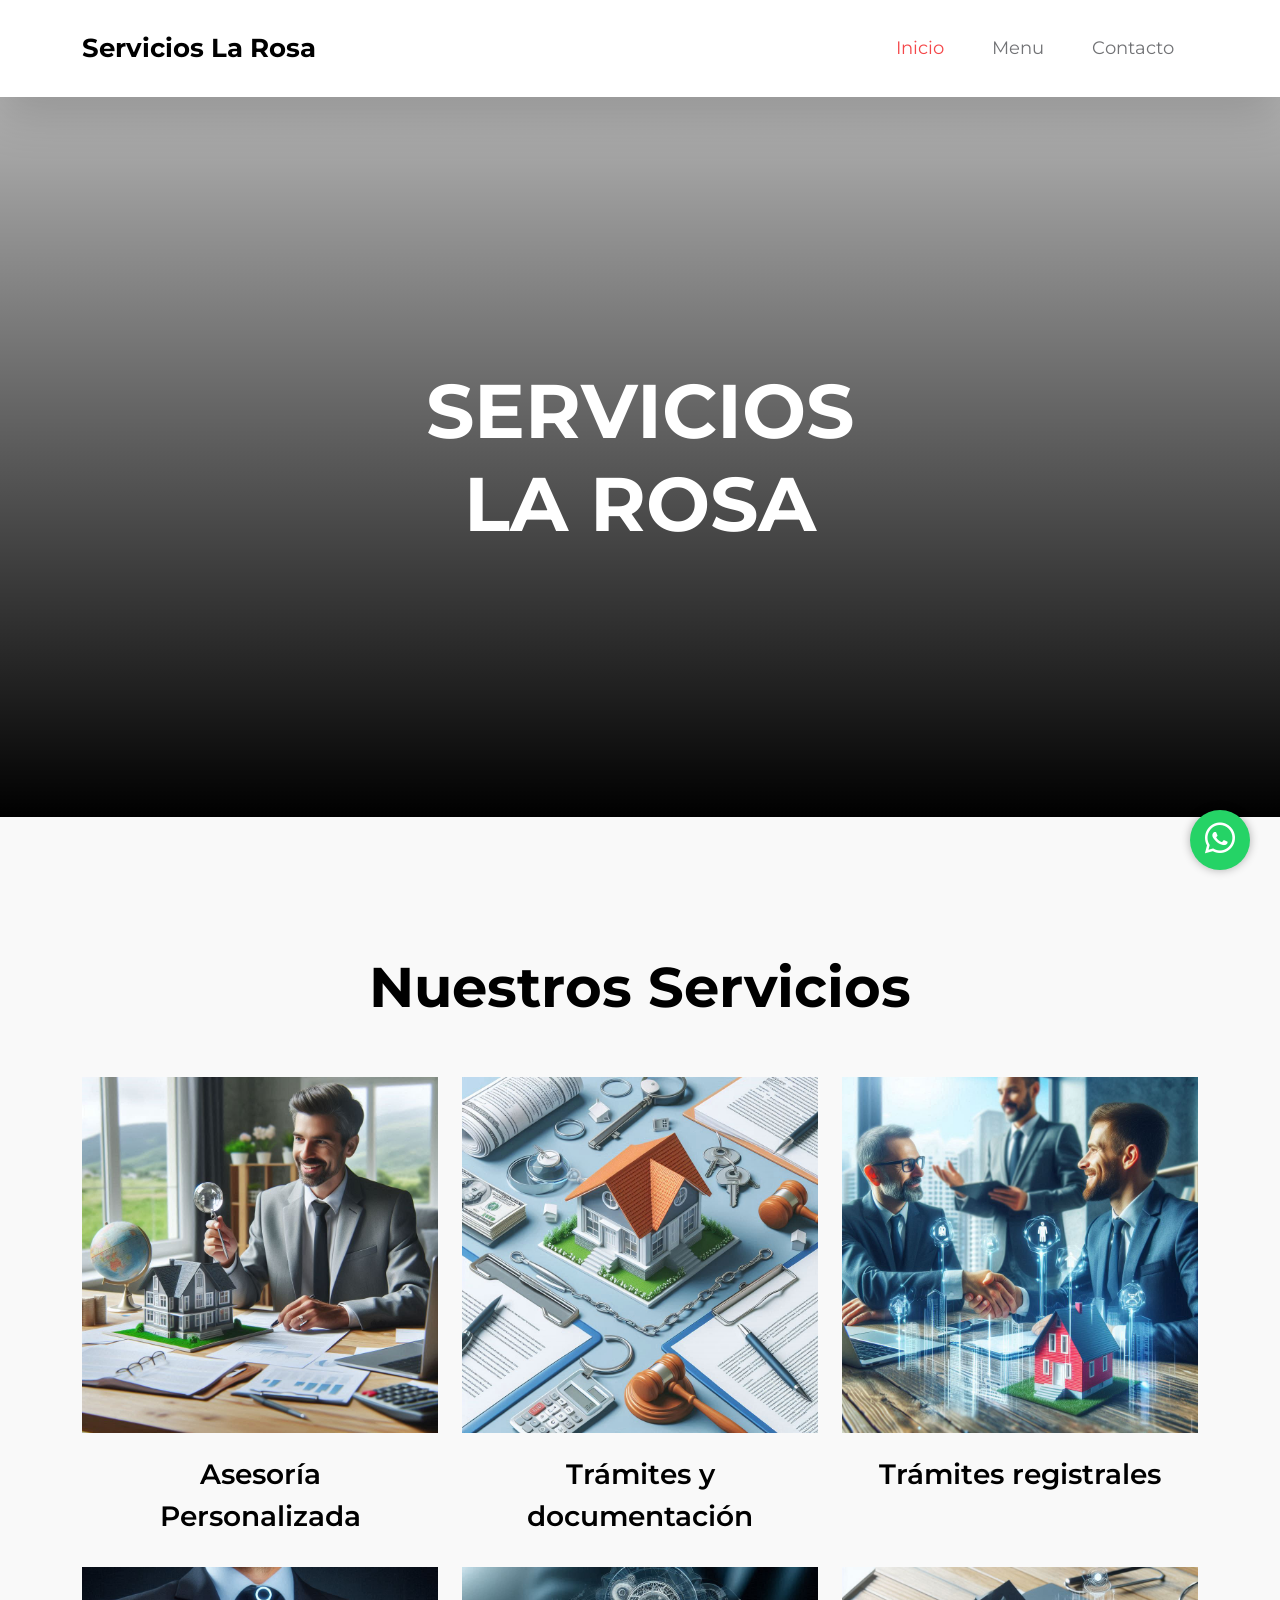
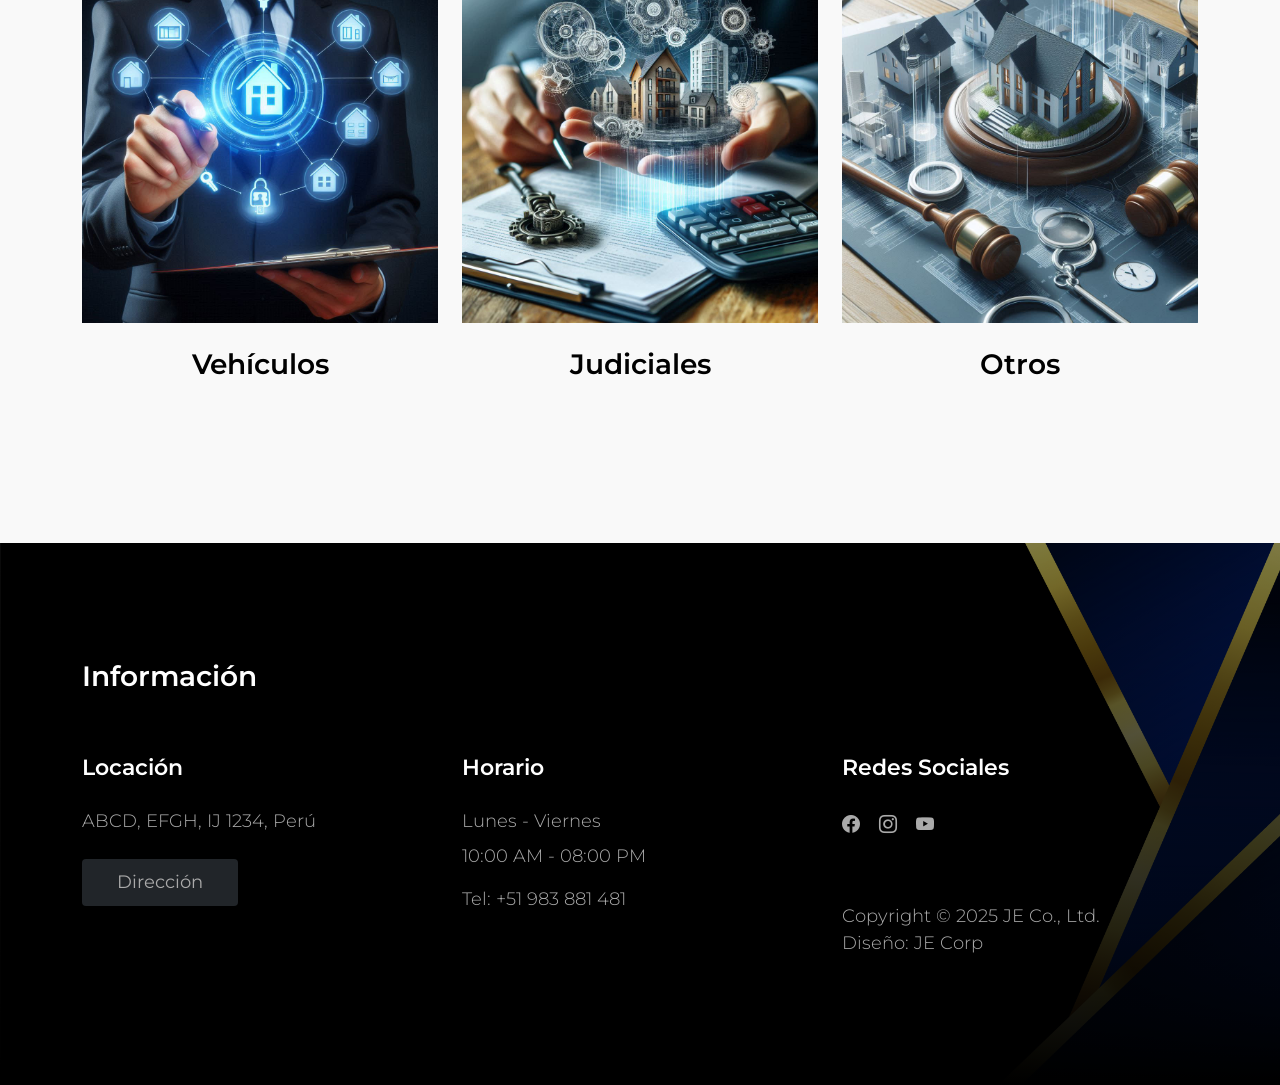
==== index.html @ 78983898 "CUARTA MEJORA" ====
<!DOCTYPE html>
<html lang="en">
<head>
  <meta charset="utf-8" />
  <meta name="viewport" content="width=device-width, initial-scale=1" />
  <title>Servicios La Rosa - Inicio</title>

  <link rel="preconnect" href="https://fonts.googleapis.com" />
  <link rel="preconnect" href="https://fonts.gstatic.com" crossorigin />
  <link href="https://fonts.googleapis.com/css2?family=Montserrat:wght@300;400;600;700&display=swap" rel="stylesheet" />
  <link href="css/bootstrap.min.css" rel="stylesheet" />
  <link href="css/bootstrap-icons.css" rel="stylesheet" />
  <link href="css/tooplate-crispy-kitchen.css" rel="stylesheet" />

  <style>
    .tooltip-container {
      position: relative;
    }

    .tooltip-text {
      visibility: hidden;
      opacity: 0;
      width: 240px;
      background-color: rgba(0, 0, 0, 0.85);
      color: #fff;
      text-align: center;
      padding: 10px;
      border-radius: 6px;
      position: absolute;
      bottom: 110%;
      left: 50%;
      transform: translateX(-50%);
      transition: opacity 0.3s ease-in-out;
      z-index: 10;
      font-size: 14px;
    }

    .tooltip-container:hover .tooltip-text {
      visibility: visible;
      opacity: 1;
    }
  </style>
</head>
    
    <body>
        
        <nav class="navbar navbar-expand-lg bg-white shadow-lg">
            <div class="container">
                <a class="navbar-brand" href="index.html">
                    Servicios La Rosa
                </a>
        
                <button class="navbar-toggler" type="button" data-bs-toggle="collapse" data-bs-target="#navbarNav" aria-controls="navbarNav" aria-expanded="false" aria-label="Toggle navigation">
                    <span class="navbar-toggler-icon"></span>
                </button>
                
                <div class="collapse navbar-collapse" id="navbarNav">
                    <!-- ms-auto para alinear a la derecha -->
                    <ul class="navbar-nav ms-auto">
                        <li class="nav-item">
                            <a class="nav-link" href="index.html">Inicio</a>
                        </li>
        
                        <li class="nav-item">
                            <a class="nav-link" href="menu.html">Menu</a>
                        </li>
        
                        <li class="nav-item">
                            <a class="nav-link" href="contact.html">Contacto</a>
                        </li>
                    </ul>
                </div>
            </div>
        </nav>

        <main>

            <section class="hero">
                <div class="container">
                    <div class="row">

                        <div class="col-lg-5 col-12 m-auto">
                            <div class="heroText text-center">
                              <h1 class="text-white mb-0"> <!-- mb-0 para eliminar margen inferior -->
                                <div>SERVICIOS</div> <!-- Línea superior -->
                                <div>LA ROSA</div>   <!-- Línea inferior -->
                              </h1>
                              
                            </div>
                          </div>

                    </div>
                </div>
                <div class="video-wrap">
                    <video autoplay="" loop="" muted="" class="custom-video" poster="">
                        <source src="video/abcde.mp4" type="video/mp4">
                        	Your browser does not support the video tag.
                    	</video>
                </div>

                <div class="overlay"></div>
            </section>

            <section class="menu section-padding">
                <div class="container">
                    <div class="row">

                        <div class="col-12">
                            <h2 class="text-center mb-lg-5 mb-4">Nuestros Servicios</h2>
                        </div>

                        <div class="col-lg-4 col-md-6 col-12">
                            
                            <div class="menu-thumb tooltip-container">
                        <div class="menu-image-wrap">
                          <img src="images/nuestros_servicios/Asesoría_Personalizada.png" class="img-fluid menu-image" alt="">
                         </div>
                        <div class="menu-info d-flex justify-content-center align-items-center text-center">
                          <h4 class="mb-0">Asesoría Personalizada</h4>
                         </div>
                                <div class="tooltip-text">
                                 Te orientamos legalmente en la compra, venta o alquiler de propiedades. Atención personalizada.
                         </div>
                    </div>
                </div>

                        <div class="col-lg-4 col-md-6 col-12">
                            <div class="menu-thumb">
                                <div class="menu-image-wrap">
                                    <img src="images/nuestros_servicios/Trámites_y_Documentación.png" class="img-fluid menu-image" alt="">
                                </div>
                                <div class="menu-info d-flex justify-content-center align-items-center text-center"> 
                                    <h4 class="mb-0">Trámites y documentación</h4>                                   
                                </div>
                            </div>
                        </div>

                        <div class="col-lg-4 col-md-6 col-12">
                            <div class="menu-thumb">
                                <div class="menu-image-wrap">
                                    <img src="images/nuestros_servicios/Negociación.png" class="img-fluid menu-image" alt="">
                                </div>
                                <div class="menu-info d-flex justify-content-center align-items-center text-center"> 
                                    <h4 class="mb-0">Trámites registrales</h4>                                  
                                </div>
                            </div>
                        </div>

                        <div class="col-lg-4 col-md-6 col-12">
                            <div class="menu-thumb">
                                <div class="menu-image-wrap">
                                    <img src="images/nuestros_servicios/Promoción_de_Propiedades .png" class="img-fluid menu-image" alt="">
                                </div>
                                <div class="menu-info d-flex justify-content-center align-items-center text-center"> 
                                    <h4 class="mb-0">Vehículos</h4>                                                                   
                                </div>
                            </div>
                        </div>

                        <div class="col-lg-4 col-md-6 col-12">
                            <div class="menu-thumb">
                                <div class="menu-image-wrap">
                                    <img src="images/nuestros_servicios/Tasaciones_y_Valuaciones.png" class="img-fluid menu-image" alt="">
                                </div>
                                <div class="menu-info d-flex justify-content-center align-items-center text-center"> 
                                    <h4 class="mb-0">Judiciales</h4>                                 
                                </div>
                            </div>
                        </div>

                        <div class="col-lg-4 col-md-6 col-12">
                            <div class="menu-thumb">
                                <div class="menu-image-wrap">
                                    <img src="images/nuestros_servicios/Asesoría_Legal_Inmobiliaria.png" class="img-fluid menu-image" alt="">                                   
                                </div>
                                <div class="menu-info d-flex justify-content-center align-items-center text-center"> 
                                    <h4 class="mb-0">Otros</h4>
                                </div>
                            </div>
                        </div>
                    </div>
                </div>
            </section>
        </main>

        <footer class="site-footer section-padding">
            
            <div class="container">
                
                <div class="row">

                    <div class="col-12">
                        <h4 class="text-white mb-4 me-5">Información</h4>
                    </div>

                    <div class="col-lg-4 col-md-7 col-xs-12 tooplate-mt30">
                        <h6 class="text-white mb-lg-4 mb-3">Locación</h6>

                        <p>ABCD, EFGH, IJ 1234, Perú</p>

                        <a href="https://goo.gl/maps/wZVGLA7q64uC1s886" class="custom-btn btn btn-dark mt-2">Dirección</a>
                    </div>

                    <div class="col-lg-4 col-md-5 col-xs-12 tooplate-mt30">
                        <h6 class="text-white mb-lg-4 mb-3">Horario</h6>

                        <p class="mb-2">Lunes - Viernes</p>

                        <p>10:00 AM - 08:00 PM</p>

                        <p>Tel: <a href="tel: 010-02-0340" class="tel-link">+51 983 881 481</a></p>
                    </div>

                    <div class="col-lg-4 col-md-6 col-xs-12 tooplate-mt30">
                        <h6 class="text-white mb-lg-4 mb-3">Redes Sociales</h6>

                        <ul class="social-icon">
                            <li>
                                <a href="#" class="social-icon-link" aria-label="Facebook">
                                  <i class="bi bi-facebook"></i>
                                  <span class="visually-hidden">Facebook</span>
                                </a>
                            </li>
                            <li>
                                <a href="#" class="social-icon-link" aria-label="Instagram">
                                    <i class="bi bi-instagram"></i>
                                    <span class="visually-hidden">instagram</span>
                                </a>
                            </li>
                            <li>
                                <a href="#" class="social-icon-link" aria-label="Youtube">
                                    <i class="bi bi-youtube"></i>
                                    <span class="visually-hidden">Youtube</span>
                                </a>
                            </li>
                        </ul>
                          
                        <p class="copyright-text tooplate-mt60">
                            Copyright © 2025 JE Co., Ltd.<br>
                            Diseño: 
                            <a rel="noopener noreferrer nofollow" href="https://www.google.com.pe/" target="_blank">JE Corp</a></p>
                        
                    </div>

                </div><!-- row ending -->
                
             </div><!-- container ending -->
             
        </footer>

        <!-- JAVASCRIPT FILES -->
        <script src="js/jquery.min.js"></script>
        <script src="js/bootstrap.bundle.min.js"></script>
        <script src="js/custom.js"></script>

        <script>
            // Obtener la ruta actual (ej: "index.html")
            const currentPage = window.location.pathname.split('/').pop();
            
            // Seleccionar todos los enlaces del menú
            const navLinks = document.querySelectorAll('.nav-link');
            
            // Recorrer cada enlace y comparar con la página actual
            navLinks.forEach(link => {
                const linkPage = link.getAttribute('href').split('/').pop();
                
                // Remover 'active' de todos los enlaces primero
                link.classList.remove('active');
                
                // Agregar 'active' solo al enlace que coincide con la página actual
                if (linkPage === currentPage) {
                    link.classList.add('active');
                }
            });
        </script>

        <a href="https://wa.me/51983881481?text=Hola,%20estoy%20interesado%20en%20sus%20servicios" 
   class="whatsapp-float" 
   target="_blank" 
   rel="noopener noreferrer"
   aria-label="Contactar por WhatsApp">
   <i class="bi bi-whatsapp"></i> <!-- Icono de Bootstrap Icons -->
</a>
    </body>
</html>
---- css/tooplate-crispy-kitchen.css ----
/*

*/


/*---------------------------------------
  CUSTOM PROPERTIES ( VARIABLES )             
-----------------------------------------*/
:root {
  --white-color:                  #FFFFFF;
  --primary-color:                #f44749;
  --secondary-color:              #f3af24;
  --section-bg-color:             #F9F9F9;
  --dark-color:                   #000000;
  --title-color:                  #565758;
  --news-title-color:             #292828;
  --p-color:                      #717275;
  --border-color:                 #eaeaea;
  --border-radius-default:        .25rem;

  --body-font-family:             'Montserrat', sans-serif;

  --h1-font-size:                 76px;
  --h2-font-size:                 56px;
  --h3-font-size:                 42px;
  --h4-font-size:                 28px;
  --h5-font-size:                 26px;
  --h6-font-size:                 22px;

  --p-font-size:                  18px;
  --menu-font-size:               18px;
  --category-font-size:           14px;

  --font-weight-light:            300;
  --font-weight-normal:           400;
  --font-weight-semibold:         600;
  --font-weight-bold:             700;
}

body {
    background: var(--white-color);
    font-family: var(--body-font-family);    
    position: relative;
}

/*---------------------------------------
  TYPOGRAPHY               
-----------------------------------------*/

h2,
h3,
h4,
h5,
h6 {
  color: var(--dark-color);
  line-height: inherit;
}

h1,
h2,
h3,
h4,
h5,
h6 {
  font-weight: var(--font-weight-semibold);
}

h1,
h2 {
  font-weight: var(--font-weight-bold);
}

h1 {
  font-size: var(--h1-font-size);
  line-height: normal;
}

h2 {
  font-size: var(--h2-font-size);
}

h3 {
  font-size: var(--h3-font-size);
}

h4 {
  font-size: var(--h4-font-size);
}

h5 {
  font-size: var(--h5-font-size);
}

h6 {
  font-size: var(--h6-font-size);
}

p,
.list .list-item {
  color: var(--p-color);
  font-size: var(--p-font-size);
  font-weight: var(--font-weight-light);
}

a, 
button {
  touch-action: manipulation;
  transition: all 0.3s;
}

.form-label {
  color: var(--p-color);
  font-weight: var(--font-weight-semibold);
}

a {
  color: var(--secondary-color);
  text-decoration: none;
}

a:hover {
  color: var(--primary-color);
}

::selection {
  background: var(--primary-color);
  color: var(--white-color);
}

::-moz-selection {
  background: var(--primary-color);
  color: var(--white-color);
}

.section-padding {
  padding-top: 8rem;
  padding-bottom: 8rem;
}

b,
strong {
  font-weight: var(--font-weight-bold);
}


/*---------------------------------------
  CUSTOM BUTTON              
-----------------------------------------*/
.custom-btn {
  border: 0;
  color: var(--white-color);
  font-size: var(--menu-font-size);
  padding: 10px 35px;
}


/*---------------------------------------
  NAVIGATION              
-----------------------------------------*/
.navbar {
  background: var(--white-color);
  padding-top: 20px;
  padding-bottom: 20px;
}

.navbar-brand {
  color: var(--dark-color);
  font-size: var(--h5-font-size);
  font-weight: var(--font-weight-bold);
  margin-right: 0;
}

.navbar-expand-lg .navbar-nav .nav-link {
  padding-right: 1.5rem;
  padding-left: 1.5rem;
}

.navbar-expand-lg .nav-link {
  color: var(--p-color);
  font-weight: var(--font-weight-normal);
  font-size: var(--menu-font-size);
  padding-top: 15px;
  padding-bottom: 15px;
}

.navbar-nav .nav-link.active, 
.nav-link:focus, 
.nav-link:hover {
  color: var(--primary-color);
}

.nav-link:focus {
  color: var(--p-color);
}

.navbar-toggler {
  border: 0;
  padding: 0;
  cursor: pointer;
  margin: 0;
  width: 30px;
  height: 35px;
  outline: none;
}

.navbar-toggler:focus {
  outline: none;
  box-shadow: none;
}

.navbar-toggler[aria-expanded="true"] .navbar-toggler-icon {
  background: transparent;
}

.navbar-toggler[aria-expanded="true"] .navbar-toggler-icon:before,
.navbar-toggler[aria-expanded="true"] .navbar-toggler-icon:after {
  transition: top 300ms 50ms ease, -webkit-transform 300ms 350ms ease;
  transition: top 300ms 50ms ease, transform 300ms 350ms ease;
  transition: top 300ms 50ms ease, transform 300ms 350ms ease, -webkit-transform 300ms 350ms ease;
  top: 0;
}

.navbar-toggler[aria-expanded="true"] .navbar-toggler-icon:before {
  transform: rotate(45deg);
}

.navbar-toggler[aria-expanded="true"] .navbar-toggler-icon:after {
  transform: rotate(-45deg);
}

.navbar-toggler .navbar-toggler-icon {
  background: var(--dark-color);
  transition: background 10ms 300ms ease;
  display: block;
  width: 30px;
  height: 2px;
  position: relative;
}

.navbar-toggler .navbar-toggler-icon:before,
.navbar-toggler .navbar-toggler-icon:after {
  transition: top 300ms 350ms ease, -webkit-transform 300ms 50ms ease;
  transition: top 300ms 350ms ease, transform 300ms 50ms ease;
  transition: top 300ms 350ms ease, transform 300ms 50ms ease, -webkit-transform 300ms 50ms ease;
  position: absolute;
  right: 0;
  left: 0;
  background: var(--dark-color);
  width: 30px;
  height: 2px;
  content: '';
}

.navbar-toggler .navbar-toggler-icon:before {
  top: -8px;
}

.navbar-toggler .navbar-toggler-icon:after {
  top: 8px;
}


/*---------------------------------------
  SITE HEADER              
-----------------------------------------*/
.site-header {
  background-repeat: no-repeat;
  background-position: center;
  background-size: cover;
  padding-top: 10rem;
  padding-bottom: 10rem;
  text-align: center;
  position: relative;
}

.site-header .container {
  position: relative;
  z-index: 2;
}

.site-news-detail-header {
  background: transparent;
  text-align: left;
   padding-top: 6rem;
  padding-bottom: 6rem;
}

.site-header { /* Estilo base PARA TODOS los headers */
  position: relative;
  height: 80vh; /* Altura idéntica al video */
  display: flex;
  align-items: center;
  background-size: cover;
  background-position: center;
  background-repeat: no-repeat;
}

.site-about-header {
  background-image: url('../images/header/images_abc.jpg');
}

.site-menu-header {
  background-image: url('../images/header/images_abc.jpg'); 
}

.site-news-header {
  background-image: url('../images/header/images_def.jpg');
}

.site-contact-header {
  background-image: url('../images/header/images_def.jpg');
}

.site-news-header,
.site-contact-header {
  background-image: url('../images/header/images_def.jpg'); /* Imagen específica */
}

.site-header .container {
  position: relative;
  z-index: 2;
  height: 100%;
  display: flex;
  align-items: center;
  justify-content: center;
}



.overlay {
  background: linear-gradient(to top, var(--dark-color), transparent 100%);
  position: absolute;
  top: 0;
  right: 0;
  bottom: 0;
  left: 0;
}


/*---------------------------------------
  HERO              
-----------------------------------------*/
.hero {
  position: relative;
  overflow: hidden;
  padding-top: 20.542rem;
  padding-bottom: 20.542rem;
}

.hero .container {
  position: absolute;
  z-index: 9;
  top: 50%;
  left: 50%;
  transform: translate(-50%, -50%);
  width: 100%;
}
/*---------------------------------------
  HERO SLIDE               
------------------------------------------------------------------------------------------------------------*/
.video-wrap {
  position: absolute;
  top: 0;
  left: 0;
  width: 100%;
  height: 100%; /* 100% del contenedor .hero */
  z-index: -100;
}

.custom-video {
  width: 100%;
  height: 100%;
  object-fit: cover;
}

.hero { /* CONTENEDOR PADRE DEL VIDEO */
  position: relative;
  height: 80vh; /* MISMA altura que los headers */
  overflow: hidden;
}




/*---------------------------------------
  HERO SLIDE               
-----------------------------------------*/
.carousel-image {
  width: 100%;
  height: 100%;
  object-fit: cover;
}

.carousel-thumb {
  position: relative;
}

.carousel-caption {
  background: linear-gradient(to top, var(--dark-color), transparent 90%);
  text-align: left;
  position: absolute;
  right: 0;
  bottom: 0;
  left: 0;
  padding: 60px 40px;
}

.hero-carousel .reviews-text,
.hero-text {
  color: var(--white-color);
}

.price-tag {
  background: var(--white-color);
  border-radius: 100px;
  color: var(--secondary-color);
  font-size: var(--menu-font-size);
  font-weight: var(--font-weight-semibold);
  display: inline-block;
  width: 84px;
  height: 64px;
  line-height: 64px;
  text-align: center;
}

.hero-carousel .carousel-control-prev,
.hero-carousel .carousel-control-next {
  position: absolute;
  top: auto;
  bottom: 0;
  opacity: 1;
}

.hero-carousel .carousel-control-prev,
.hero-carousel .carousel-control-next {
  background: var(--secondary-color);
  width: 60px;
  height: 60px;
  text-align: center;
}

.hero-carousel .carousel-control-prev {
  left: auto;
  right: 60px;
}

.hero-carousel .carousel-control-next {
  background: var(--primary-color);
  right: 0;
}

.hero-carousel .carousel-control-prev:hover, 
.hero-carousel .carousel-control-next:hover {
  background: var(--dark-color);
}

.hero-carousel .carousel-control-prev-icon,
.hero-carousel .carousel-control-next-icon {
  background-image: none;
  width: inherit;
  height: inherit;
  line-height: 60px;
}

.hero-carousel .carousel-control-prev-icon::before,
.hero-carousel .carousel-control-next-icon::before {
  font-family: bootstrap-icons;
  display: block;
  margin: auto;
  font-size: var(--h5-font-size);
  color: var(--white-color);
}

.hero-carousel .carousel-control-prev-icon::before {
  content: "\f13f";
}

.hero-carousel .carousel-control-next-icon::before {
  content: "\f144";
}

.reviews-icon {
  color: var(--secondary-color);
}


/*---------------------------------------
  MENU               
-----------------------------------------*/
.menu,
.about,
.news,
.related-news,
.newsletter,
.comments {
  background: var(--section-bg-color);
}

.menu-thumb {
  position: relative;
  overflow: hidden;
}

.menu-info {
  padding: 20px 20px 30px 20px;
}

.menu-image {
  display: block;
}

.menu-image-wrap {
  position: relative;
}

.menu-tag {
  position: absolute;
  top: 0;
  right: 0;
  margin: 20px;
}

.newsletter-image {
  border-radius: 100%;
  object-fit: cover;
  display: block;
  margin: 0 auto;
  max-width: 450px;
  max-height: 450px;
}


/*---------------------------------------
  NEWS               
-----------------------------------------*/
.news-thumb {
  position: relative;
  overflow: hidden;
}

.news-thumb > a {
  display: block;
  width: 100%;
  height: 100%;
  position: relative;
  z-index: 2;
  transition: all 0.3s ease-out;
}

.news-thumb > a:hover {
  transform: scale(1.2);
}

.news-text-info {
  background: var(--section-bg-color);
  position: relative;
  z-index: 2;
  padding: 20px;
  transition: all 0.3s ease-out;
}

.related-news .news-text-info {
  background: var(--white-color);
}

.news-text-info-large {
  background: linear-gradient(to top, var(--dark-color), transparent 90%);
  position: absolute;
  z-index: 2;
  bottom: 0;
  right: 0;
  left: 0;
  pointer-events: none;
}

.news-text-info-large .news-title-link {
  color: var(--white-color);
}

.news-title-link {
  color: var(--news-title-color);
}

.news-image {
  display: block;
  width: 100%;
  transition: all 0.3s ease-out;
}

.news-image:hover {
  transform: scale(1.2);
}

.category-tag,
.menu-tag {
  background: var(--dark-color);
  border-radius: var(--border-radius-default);
  color: var(--white-color);
  font-size: var(--category-font-size);
  display: inline-block;
  padding: 4px 12px;
}

.category-tag {
  margin-bottom: 5px;
}

.comment-form {
  margin-bottom: 60px;
}

.news-author {
  border-bottom: 1px solid rgba(0,0,0,0.05);
  margin-bottom: 30px;
  padding-left: 15px;
  padding-right: 15px;
  padding-bottom: 30px;
}

.news-author:last-child {
  border-bottom: 0;
  padding-bottom: 0;
}

.news-author-image {
  border-radius: 100px;
  object-fit: cover;
  width: 70px;
  height: 70px;
}


/*---------------------------------------
  CUSTOM FORM            
-----------------------------------------*/
.custom-form .form-control {
  margin-bottom: 20px;
  padding: 14px 10px;
  transition: all 0.3s;
}

.custom-form button[type="submit"] {
  background: var(--dark-color);
  border: 0;
  color: var(--white-color);
  text-transform: uppercase;
}

.custom-form button[type="submit"]:hover {
  background: var(--primary-color);
}


/*---------------------------------------
  SUBSCRIBE FORM            
-----------------------------------------*/
.subscribe-form .form-control {
  margin-top: 20px;
  margin-bottom: 10px;
}


/*---------------------------------------
  BOOKING FORM            
-----------------------------------------*/
#BookingModal .modal-content {
  border: 0;
  overflow: hidden;
}

#BookingModal .modal-content::before {
  content: "";
  background-color: var(--white-color);
  background-image: url('../images/sincerely-media-HoEYgBL_Gcs-unsplash.jpg');
  background-repeat: no-repeat;
  background-position: top;
  background-size: cover;
  width: 60%;
  height: 100%;
  position: absolute;
  top: 0;
  right: 0;
}

#BookingModal .modal-header {
  border-bottom: 0;
  position: relative;
  padding: 26px 32px 0 32px;
}

#BookingModal .modal-body {
  padding: 38px 32px;
  padding-right: 35%;
}

#BookingModal .modal-footer {
  border-top: 0;
  padding: 0;
}

.booking-form .form-control {
  font-weight: var(--font-weight-normal);
  padding-top: 12px;
  padding-bottom: 12px;
  margin-bottom: 25px;
  transition: all 0.3s;
}

.booking-form button[type="submit"] {
  background: var(--dark-color);
  border: 0;
  font-weight: var(--font-weight-semibold);
  color: var(--white-color);
  text-transform: uppercase;
  margin-bottom: 0;
}

.booking-form button[type="submit"]:hover {
  background: var(--primary-color);
}

.BgImage {
  background-image: url('../images/alex-haney-CAhjZmVk5H4-unsplash.jpg');
  background-repeat: no-repeat;
  background-size: cover;
  background-attachment: fixed;
  height: 500px;
}


/*---------------------------------------
  FOOTER              
-----------------------------------------*/
.site-footer {
  background-image: url('../images/images_footer.jpg');
  background-repeat: no-repeat;
  background-position: center;
  background-size: cover;
  padding-top: 7rem;
  padding-bottom: 7rem;
  position: relative;
}

.site-footer::before {
  content: "";
  background: linear-gradient(to top, var(--dark-color), transparent 200%);
  position: absolute;
  top: 0;
  right: 0;
  bottom: 0;
  left: 0;
}

.site-footer .container {
  position: relative;
}

.tooplate-mt30 {
	margin-top: 30px;
}
.tooplate-mt60 {
	margin-top: 60px;
}

.copyright-text {
  font-size: var(--menu-font-size);
}

.tel-link {
  color: var(--p-color);
}

.site-footer a:hover {
  color: var(--white-color);
}

.site-footer a {
  	color: #AAA;;
}

.site-footer p {
	color: #AAA;
}


/*---------------------------------------
  SOCIAL ICON               
-----------------------------------------*/
.social-icon {
  margin: 0;
  padding: 0;
}

.social-icon li {
  list-style: none;
  display: inline-block;
  vertical-align: top;
  transition: all 0.3s;
}

.social-icon:hover li:not(:hover) {
  opacity: 0.65;
}

.social-icon-link {
  color: var(--p-color);
  font-size: var(--p-font-size);
  display: inline-block;
  vertical-align: top;
  margin-top: 4px;
  margin-bottom: 4px;
  margin-right: 15px;
}

.social-icon-link:hover {
  color: var(--primary-color);
}


/*---------------------------------------
  RESPONSIVE STYLES               
-----------------------------------------*/
@media screen and (max-width: 1180px) {
  h1 {
    font-size: 62px;
  }
}

@media screen and (max-width: 1170px) {
  h1 {
    font-size: 56px;
  }
}


@media screen and (max-width: 991px) {
  h1 {
    font-size: 38px;
  }

  h2 {
    font-size: 32px;
  }

  h3 {
    font-size: 26px;
  }

  h4 {
    font-size: 24px;
  }

  h5 {
    font-size: 20px;
  }

  h6 {
    font-size: 18px;
  }

  .site-header,
  .section-padding {
    padding-top: 5rem;
    padding-bottom: 5rem;
  }

  .navbar {
    padding-top: 10px;
    padding-bottom: 10px;
  }

  .navbar-nav .nav-link {
    padding-top: 5px;
    padding-bottom: 10px;
  }

  #BookingModal .modal-content {
    padding-bottom: 200px;
  }

  #BookingModal .modal-content::before {
    background-image: url('../images/sincerely-media-HoEYgBL_Gcs-unsplash-mobile.jpg');
    background-position: bottom;
    top: auto;
    left: 0;
    bottom: 0;
    width: 100%;
    height: 200px;
    transform: rotate(180deg);
  }

  #BookingModal .modal-body {
    padding-top: 18px;
    padding-right: 32px;
  }
}

.site-header::after,
.hero::after {
  content: "";
  position: absolute;
  top: 0;
  left: 0;
  width: 100%;
  height: 100%;
  background: rgba(0,0,0,0.3); /* Ajusta opacidad (0.3) */
  z-index: -99;
}

/* Botón flotante de WhatsApp */
.whatsapp-float {
  position: fixed;
  bottom: 30px;
  right: 30px;

  width: 60px;
  height: 60px;
  background-color: #25D366; /* Color oficial de WhatsApp */
  color: white !important;
  border-radius: 50%;
  text-align: center;
  font-size: 30px;
  box-shadow: 0 0 10px rgba(0,0,0,0.3);
  z-index: 1000;
  display: flex;
  align-items: center;
  justify-content: center;
  transition: all 0.3s;
}

.whatsapp-float:hover {
  background-color: #128C7E; /* Color hover */
  transform: scale(1.1);

}

/* Asegúrate de tener Bootstrap Icons */
@import url("https://cdn.jsdelivr.net/npm/bootstrap-icons@1.11.1/font/bootstrap-icons.css");


@media screen and (max-width: 480px) {
  .newsletter-image {
    max-width: 310px;
    max-height: 310px;
  }

  .hero-carousel .carousel-control-prev,
  .hero-carousel .carousel-control-next {
    width: 50px;
    height: 50px;
  }
}

.mapa-iframe {
  border: 0;
  width: 100%;
  height: 700px;
}
.tooltip-container {
  position: relative;
}

.tooltip-text {
  visibility: hidden;
  opacity: 0;
  width: 300px;
  background-color: rgba(0, 0, 0, 0.85);
  color: #fff;
  text-align: left;
  padding: 15px;
  border-radius: 10px;
  position: absolute;
  bottom: 110%;
  left: 50%;
  transform: translateX(-50%);
  transition: opacity 0.3s ease-in-out;
  z-index: 10;

  /* ESTILO DEL TEXTO */
  font-size: 20px;     /* ← PARA AGRANDAR LETRAS DE LA BURBUJA */
  line-height: 1.5;    /* ← SEPARACIÓN DE LETRAS DE LA BURBUJA */
  font-weight: 700;    /* LETRAS MAS GRUESAS DE LA BURBUJA */
}

.tooltip-container:hover .tooltip-text {
  visibility: visible;
  opacity: 1;
}
.menu-thumb {
  overflow: visible !important;
}
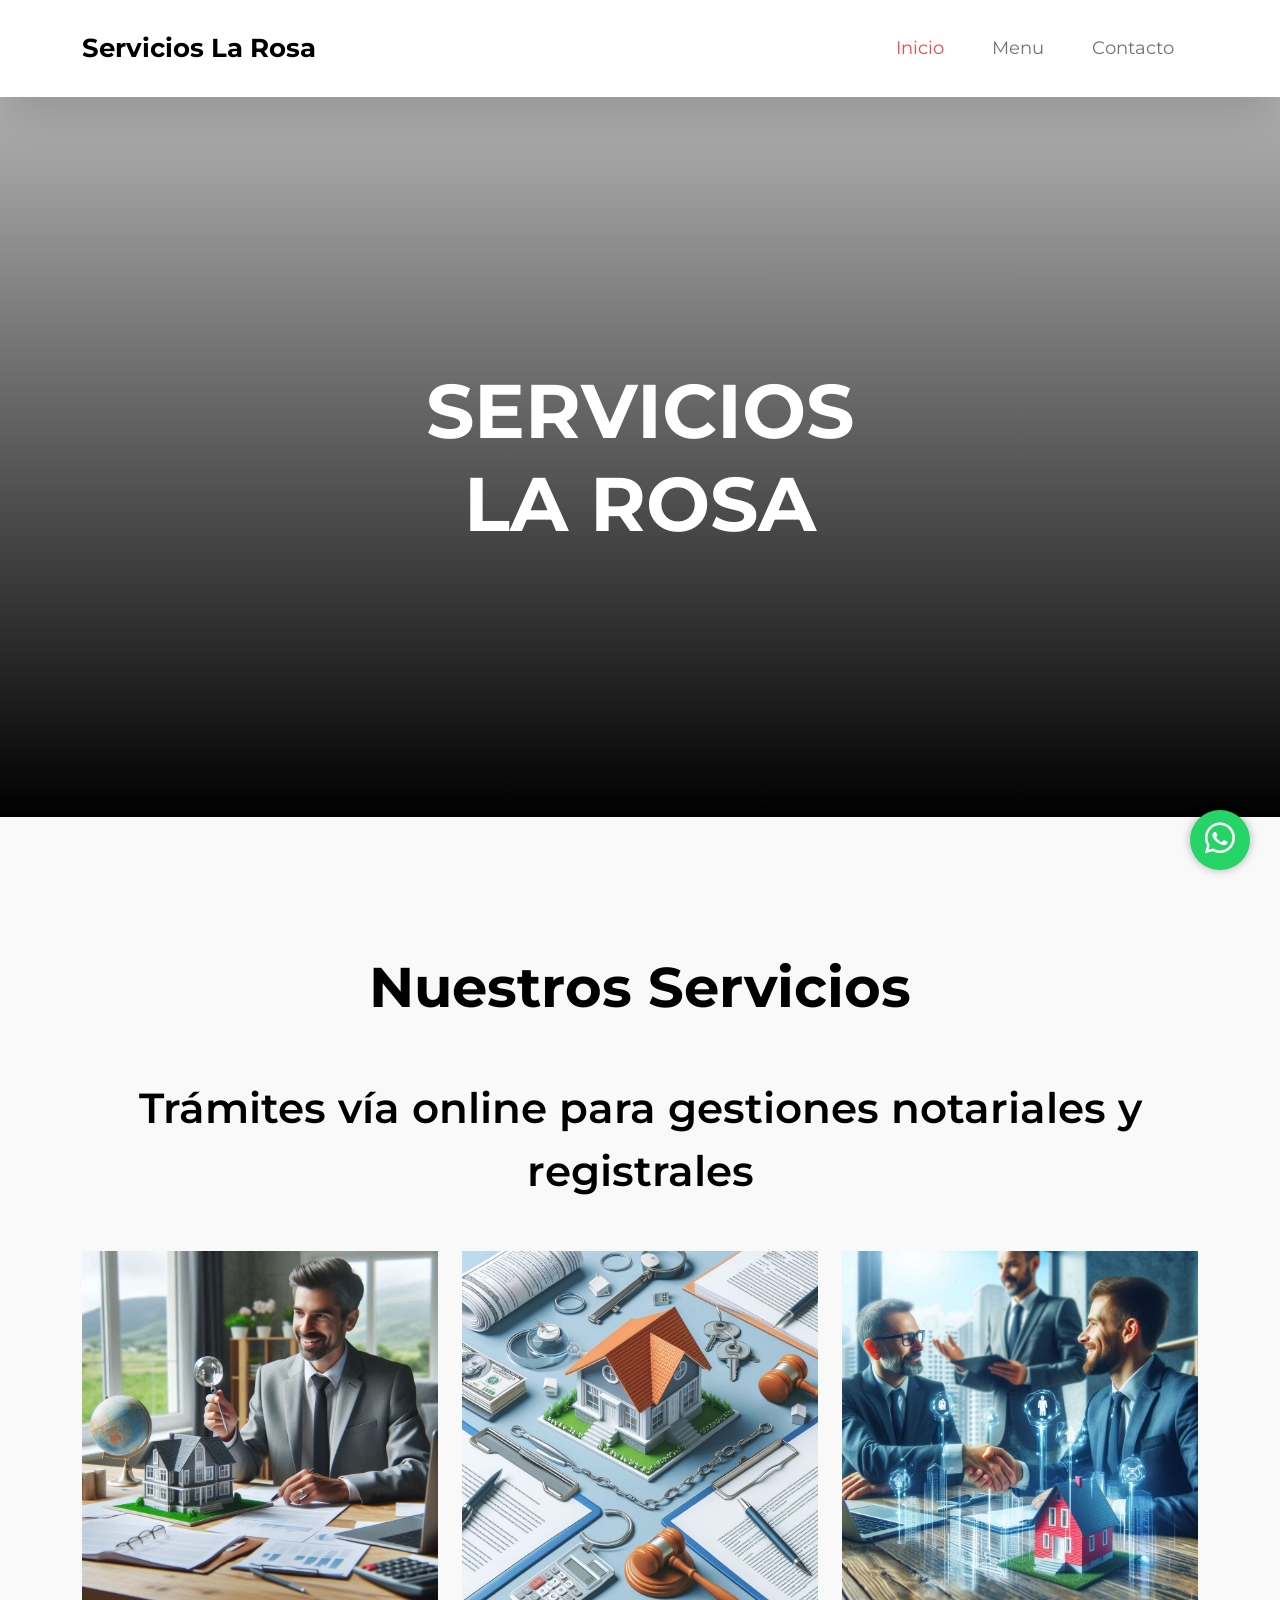
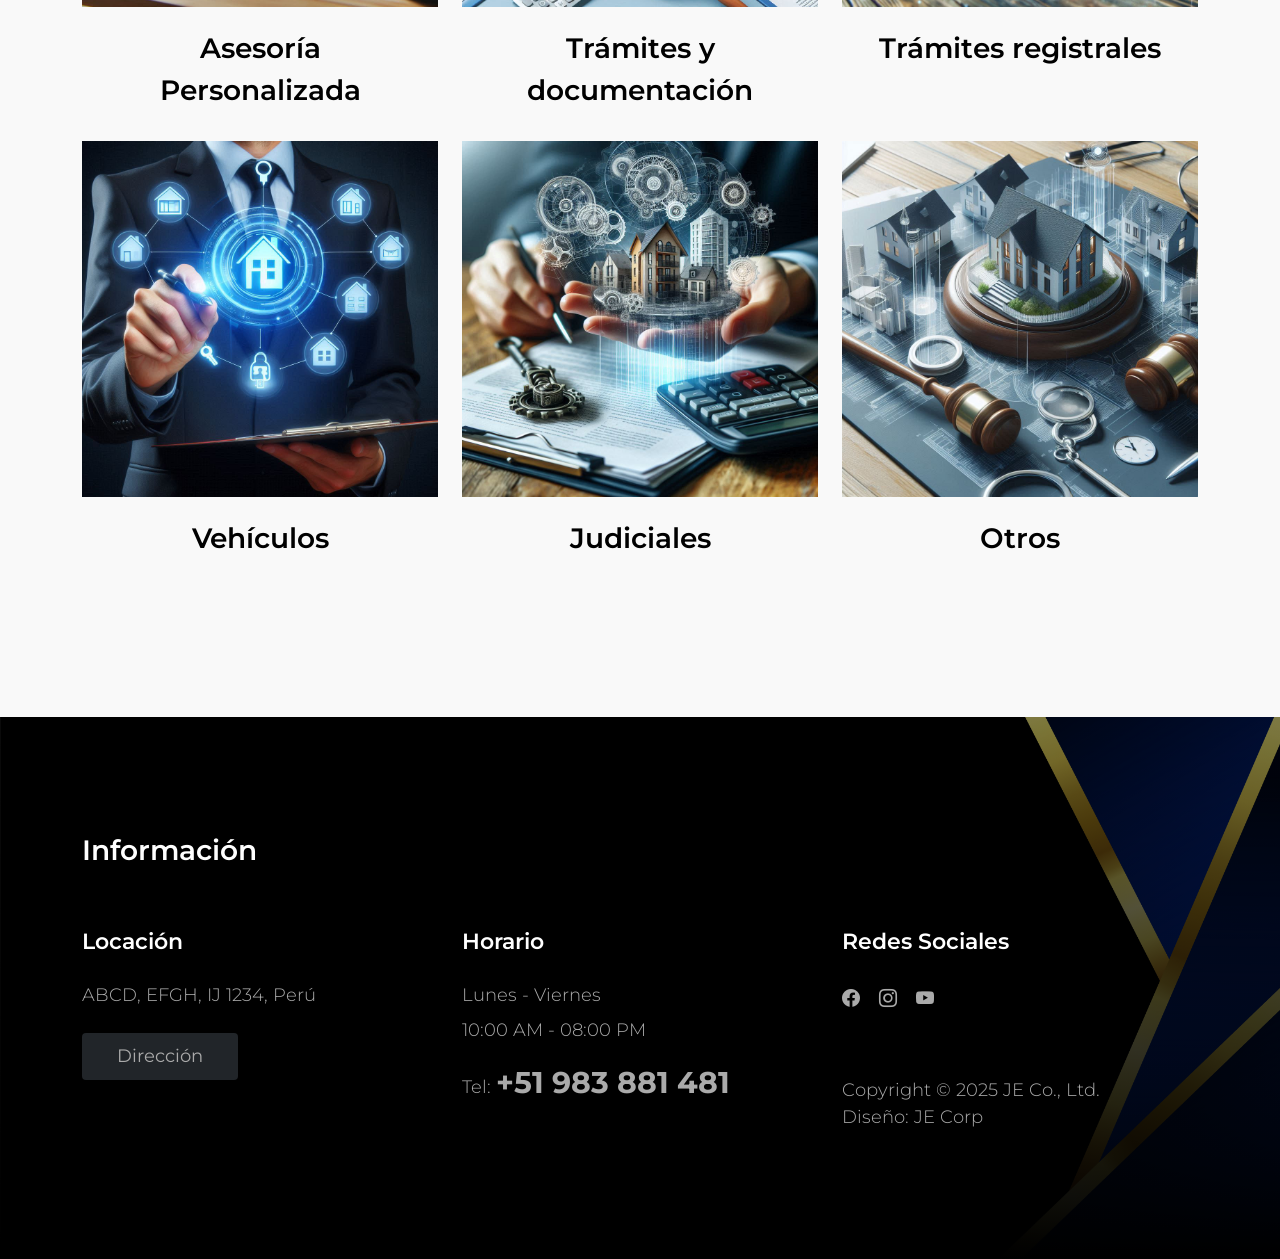
==== commit e87a1997: "octavo" ====
--- a/index.html
+++ b/index.html
@@ -1,285 +1,316 @@
 <!DOCTYPE html>
 <html lang="en">
+
 <head>
-  <meta charset="utf-8" />
-  <meta name="viewport" content="width=device-width, initial-scale=1" />
-  <title>Servicios La Rosa - Inicio</title>
-
-  <link rel="preconnect" href="https://fonts.googleapis.com" />
-  <link rel="preconnect" href="https://fonts.gstatic.com" crossorigin />
-  <link href="https://fonts.googleapis.com/css2?family=Montserrat:wght@300;400;600;700&display=swap" rel="stylesheet" />
-  <link href="css/bootstrap.min.css" rel="stylesheet" />
-  <link href="css/bootstrap-icons.css" rel="stylesheet" />
-  <link href="css/tooplate-crispy-kitchen.css" rel="stylesheet" />
-
-  <style>
-    .tooltip-container {
-      position: relative;
-    }
-
-    .tooltip-text {
-      visibility: hidden;
-      opacity: 0;
-      width: 240px;
-      background-color: rgba(0, 0, 0, 0.85);
-      color: #fff;
-      text-align: center;
-      padding: 10px;
-      border-radius: 6px;
-      position: absolute;
-      bottom: 110%;
-      left: 50%;
-      transform: translateX(-50%);
-      transition: opacity 0.3s ease-in-out;
-      z-index: 10;
-      font-size: 14px;
-    }
-
-    .tooltip-container:hover .tooltip-text {
-      visibility: visible;
-      opacity: 1;
-    }
-  </style>
+    <meta charset="utf-8" />
+    <meta name="viewport" content="width=device-width, initial-scale=1" />
+    <title>Servicios La Rosa - Inicio</title>
+
+    <link rel="preconnect" href="https://fonts.googleapis.com" />
+    <link rel="preconnect" href="https://fonts.gstatic.com" crossorigin />
+    <link href="https://fonts.googleapis.com/css2?family=Montserrat:wght@300;400;600;700&display=swap"
+        rel="stylesheet" />
+    <link href="css/bootstrap.min.css" rel="stylesheet" />
+    <link href="css/bootstrap-icons.css" rel="stylesheet" />
+    <link href="css/tooplate-crispy-kitchen.css" rel="stylesheet" />
+
+
 </head>
-    
-    <body>
-        
-        <nav class="navbar navbar-expand-lg bg-white shadow-lg">
+
+<body>
+
+    <nav class="navbar navbar-expand-lg bg-white shadow-lg">
+        <div class="container">
+            <a class="navbar-brand" href="index.html">
+                Servicios La Rosa
+            </a>
+
+            <button class="navbar-toggler" type="button" data-bs-toggle="collapse" data-bs-target="#navbarNav"
+                aria-controls="navbarNav" aria-expanded="false" aria-label="Toggle navigation">
+                <span class="navbar-toggler-icon"></span>
+            </button>
+
+            <div class="collapse navbar-collapse" id="navbarNav">
+
+                <ul class="navbar-nav ms-auto">
+                    <li class="nav-item">
+                        <a class="nav-link" href="index.html">Inicio</a>
+                    </li>
+
+                    <li class="nav-item">
+                        <a class="nav-link" href="menu.html">Menu</a>
+                    </li>
+
+                    <li class="nav-item">
+                        <a class="nav-link" href="contact.html">Contacto</a>
+                    </li>
+                </ul>
+            </div>
+        </div>
+    </nav>
+
+    <main>
+
+        <section class="hero">
             <div class="container">
-                <a class="navbar-brand" href="index.html">
-                    Servicios La Rosa
-                </a>
-        
-                <button class="navbar-toggler" type="button" data-bs-toggle="collapse" data-bs-target="#navbarNav" aria-controls="navbarNav" aria-expanded="false" aria-label="Toggle navigation">
-                    <span class="navbar-toggler-icon"></span>
-                </button>
-                
-                <div class="collapse navbar-collapse" id="navbarNav">
-                    <!-- ms-auto para alinear a la derecha -->
-                    <ul class="navbar-nav ms-auto">
-                        <li class="nav-item">
-                            <a class="nav-link" href="index.html">Inicio</a>
+                <div class="row">
+
+                    <div class="col-lg-5 col-12 m-auto">
+                        <div class="heroText text-center">
+                            <h1 class="text-white mb-0"> <!-- mb-0 para eliminar margen inferior -->
+                                <div>SERVICIOS</div> <!-- Línea superior -->
+                                <div>LA ROSA</div> <!-- Línea inferior -->
+                            </h1>
+
+                        </div>
+                    </div>
+
+                </div>
+            </div>
+            <div class="video-wrap">
+                <video autoplay="" loop="" muted="" class="custom-video" poster="">
+                    <source src="video/abcde.mp4" type="video/mp4">
+                    Your browser does not support the video tag.
+                </video>
+            </div>
+
+            <div class="overlay"></div>
+        </section>
+
+        <section class="menu section-padding">
+            <div class="container">
+                <div class="row">
+
+                    <div class="col-12">
+                        <h2 class="text-center mb-lg-5 mb-4">Nuestros Servicios</h2>
+                        <h3 class="text-center mb-lg-5 mb-4">Trámites vía online para gestiones notariales y registrales</h3>
+                    </div>
+
+                    <div class="col-lg-4 col-md-6 col-12">
+                        <div class="menu-thumb">
+                            <div class="menu-image-wrap">
+                                <img src="images/nuestros_servicios/Asesoría_Personalizada.png"
+                                    class="img-fluid menu-image" alt="">
+
+                                <div class="tooltip-overlay">
+                                    <ul>
+                                        <li>Consulta en el índice nacional de sucesión intestada (de testamento)</li>
+                                        <li>Asesoramiento en trámites legales</li>
+                                        <li>Orientación para procesos notariales</li>
+                                        <li>Evaluación previa de requisitos legales</li>
+                                    </ul>
+                                </div>
+                            </div>
+                            <div class="menu-info d-flex justify-content-center align-items-center text-center">
+                                <h4 class="mb-0">Asesoría Personalizada</h4>
+                            </div>
+
+                        </div>
+                    </div>
+
+                    <div class="col-lg-4 col-md-6 col-12">
+                        <div class="menu-thumb">
+                            <div class="menu-image-wrap">
+                                <img src="images/nuestros_servicios/Trámites_y_Documentación.png"
+                                    class="img-fluid menu-image" alt="">
+                                <div class="tooltip-overlay">
+                                    <ul>
+                                        <li>Duplicado de DNI electrónico</li>
+                                        <li>Duplicado de DNI a partir de 17 años</li>
+                                        <li>Copias certificadas de actas vía internet</li>
+                                        <li>Solicitud de certificado literal de partida (copia literal)</li>
+                                        <li>Visualización e impresión de partida</li>
+                                    </ul>
+                                </div>
+                            </div>
+                            <div class="menu-info d-flex justify-content-center align-items-center text-center">
+                                <h4 class="mb-0">Trámites y documentación</h4>
+                            </div>
+
+                        </div>
+                    </div>
+
+                    <div class="col-lg-4 col-md-6 col-12">
+
+                        <div class="menu-thumb">
+                            <div class="menu-image-wrap">
+                                <img src="images/nuestros_servicios/Negociación.png" class="img-fluid menu-image"
+                                    alt="">
+                                <div class="tooltip-overlay">
+                                    <ul>
+                                        <li>Copia informativa de título archivado</li>
+                                        <li>Solicitud de publicidad certificada (vigencias, etc.)</li>
+                                        <li>Solicitud de boleta informativa de vehículo</li>
+                                    </ul>
+                                </div>
+                            </div>
+                            <div class="menu-info d-flex justify-content-center align-items-center text-center">
+                                <h4 class="mb-0">Trámites registrales</h4>
+                            </div>
+
+                        </div>
+                    </div>
+
+                    <div class="col-lg-4 col-md-6 col-12">
+
+                        <div class="menu-thumb">
+                            <div class="menu-image-wrap">
+                                <img src="images/nuestros_servicios/Promoción_de_Propiedades .png"
+                                    class="img-fluid menu-image" alt="">
+                                <div class="tooltip-overlay">
+                                    <ul>
+                                        <li>Inscripción o consulta de vehículos</li>
+                                        <li>Solicitud de boleta informativa de vehículo</li>
+                                        <li>Transferencias vehiculares (si aplicara)</li>
+                                    </ul>
+                                </div>
+                            </div>
+                            <div class="menu-info d-flex justify-content-center align-items-center text-center">
+                                <h4 class="mb-0">Vehículos</h4>
+                            </div>
+
+                        </div>
+                    </div>
+
+                    <div class="col-lg-4 col-md-6 col-12">
+                        <div class="menu-thumb">
+                            <div class="menu-image-wrap">
+                                <img src="images/nuestros_servicios/Tasaciones_y_Valuaciones.png"
+                                    class="img-fluid menu-image" alt="">
+                                <div class="tooltip-overlay">
+                                    <ul>
+                                        <li>Pago de tasas judiciales</li>
+                                        <li>Certificado de antecedentes penales</li>
+                                    </ul>
+                                </div>
+                            </div>
+                            <div class="menu-info d-flex justify-content-center align-items-center text-center">
+                                <h4 class="mb-0">Judiciales</h4>
+                            </div>
+
+                        </div>
+                    </div>
+
+                    <div class="col-lg-4 col-md-6 col-12">
+                        <div class="menu-thumb">
+                            <div class="menu-image-wrap">
+                                <img src="images/nuestros_servicios/Asesoría_Legal_Inmobiliaria.png"
+                                    class="img-fluid menu-image" alt="">
+                                <div class="tooltip-overlay">
+                                    <ul>
+                                        <li>Recibo por honorarios</li>
+                                        <li>Emisión de comprobantes electrónicos</li>
+                                        <li>Servicios no clasificables en las otras categorías</li>
+                                    </ul>
+                                </div>
+                            </div>
+                            <div class="menu-info d-flex justify-content-center align-items-center text-center">
+                                <h4 class="mb-0">Otros</h4>
+                            </div>
+
+                        </div>
+                    </div>
+                </div>
+            </div>
+        </section>
+    </main>
+
+    <footer class="site-footer section-padding">
+
+        <div class="container">
+
+            <div class="row">
+
+                <div class="col-12">
+                    <h4 class="text-white mb-4 me-5">Información</h4>
+                </div>
+
+                <div class="col-lg-4 col-md-7 col-xs-12 tooplate-mt30">
+                    <h6 class="text-white mb-lg-4 mb-3">Locación</h6>
+
+                    <p>ABCD, EFGH, IJ 1234, Perú</p>
+
+                    <a href="https://goo.gl/maps/wZVGLA7q64uC1s886" class="custom-btn btn btn-dark mt-2">Dirección</a>
+                </div>
+
+                <div class="col-lg-4 col-md-5 col-xs-12 tooplate-mt30">
+                    <h6 class="text-white mb-lg-4 mb-3">Horario</h6>
+
+                    <p class="mb-2">Lunes - Viernes</p>
+
+                    <p>10:00 AM - 08:00 PM</p>
+
+                    <p>Tel: <a href="tel: 010-02-0340" class="tel-link">+51 983 881 481</a></p>
+                </div>
+
+                <div class="col-lg-4 col-md-6 col-xs-12 tooplate-mt30">
+                    <h6 class="text-white mb-lg-4 mb-3">Redes Sociales</h6>
+
+                    <ul class="social-icon">
+                        <li>
+                            <a href="#" class="social-icon-link" aria-label="Facebook">
+                                <i class="bi bi-facebook"></i>
+                                <span class="visually-hidden">Facebook</span>
+                            </a>
                         </li>
-        
-                        <li class="nav-item">
-                            <a class="nav-link" href="menu.html">Menu</a>
+                        <li>
+                            <a href="#" class="social-icon-link" aria-label="Instagram">
+                                <i class="bi bi-instagram"></i>
+                                <span class="visually-hidden">instagram</span>
+                            </a>
                         </li>
-        
-                        <li class="nav-item">
-                            <a class="nav-link" href="contact.html">Contacto</a>
+                        <li>
+                            <a href="#" class="social-icon-link" aria-label="Youtube">
+                                <i class="bi bi-youtube"></i>
+                                <span class="visually-hidden">Youtube</span>
+                            </a>
                         </li>
                     </ul>
-                </div>
-            </div>
-        </nav>
-
-        <main>
-
-            <section class="hero">
-                <div class="container">
-                    <div class="row">
-
-                        <div class="col-lg-5 col-12 m-auto">
-                            <div class="heroText text-center">
-                              <h1 class="text-white mb-0"> <!-- mb-0 para eliminar margen inferior -->
-                                <div>SERVICIOS</div> <!-- Línea superior -->
-                                <div>LA ROSA</div>   <!-- Línea inferior -->
-                              </h1>
-                              
-                            </div>
-                          </div>
-
-                    </div>
-                </div>
-                <div class="video-wrap">
-                    <video autoplay="" loop="" muted="" class="custom-video" poster="">
-                        <source src="video/abcde.mp4" type="video/mp4">
-                        	Your browser does not support the video tag.
-                    	</video>
-                </div>
-
-                <div class="overlay"></div>
-            </section>
-
-            <section class="menu section-padding">
-                <div class="container">
-                    <div class="row">
-
-                        <div class="col-12">
-                            <h2 class="text-center mb-lg-5 mb-4">Nuestros Servicios</h2>
-                        </div>
-
-                        <div class="col-lg-4 col-md-6 col-12">
-                            
-                            <div class="menu-thumb tooltip-container">
-                        <div class="menu-image-wrap">
-                          <img src="images/nuestros_servicios/Asesoría_Personalizada.png" class="img-fluid menu-image" alt="">
-                         </div>
-                        <div class="menu-info d-flex justify-content-center align-items-center text-center">
-                          <h4 class="mb-0">Asesoría Personalizada</h4>
-                         </div>
-                                <div class="tooltip-text">
-                                 Te orientamos legalmente en la compra, venta o alquiler de propiedades. Atención personalizada.
-                         </div>
-                    </div>
-                </div>
-
-                        <div class="col-lg-4 col-md-6 col-12">
-                            <div class="menu-thumb">
-                                <div class="menu-image-wrap">
-                                    <img src="images/nuestros_servicios/Trámites_y_Documentación.png" class="img-fluid menu-image" alt="">
-                                </div>
-                                <div class="menu-info d-flex justify-content-center align-items-center text-center"> 
-                                    <h4 class="mb-0">Trámites y documentación</h4>                                   
-                                </div>
-                            </div>
-                        </div>
-
-                        <div class="col-lg-4 col-md-6 col-12">
-                            <div class="menu-thumb">
-                                <div class="menu-image-wrap">
-                                    <img src="images/nuestros_servicios/Negociación.png" class="img-fluid menu-image" alt="">
-                                </div>
-                                <div class="menu-info d-flex justify-content-center align-items-center text-center"> 
-                                    <h4 class="mb-0">Trámites registrales</h4>                                  
-                                </div>
-                            </div>
-                        </div>
-
-                        <div class="col-lg-4 col-md-6 col-12">
-                            <div class="menu-thumb">
-                                <div class="menu-image-wrap">
-                                    <img src="images/nuestros_servicios/Promoción_de_Propiedades .png" class="img-fluid menu-image" alt="">
-                                </div>
-                                <div class="menu-info d-flex justify-content-center align-items-center text-center"> 
-                                    <h4 class="mb-0">Vehículos</h4>                                                                   
-                                </div>
-                            </div>
-                        </div>
-
-                        <div class="col-lg-4 col-md-6 col-12">
-                            <div class="menu-thumb">
-                                <div class="menu-image-wrap">
-                                    <img src="images/nuestros_servicios/Tasaciones_y_Valuaciones.png" class="img-fluid menu-image" alt="">
-                                </div>
-                                <div class="menu-info d-flex justify-content-center align-items-center text-center"> 
-                                    <h4 class="mb-0">Judiciales</h4>                                 
-                                </div>
-                            </div>
-                        </div>
-
-                        <div class="col-lg-4 col-md-6 col-12">
-                            <div class="menu-thumb">
-                                <div class="menu-image-wrap">
-                                    <img src="images/nuestros_servicios/Asesoría_Legal_Inmobiliaria.png" class="img-fluid menu-image" alt="">                                   
-                                </div>
-                                <div class="menu-info d-flex justify-content-center align-items-center text-center"> 
-                                    <h4 class="mb-0">Otros</h4>
-                                </div>
-                            </div>
-                        </div>
-                    </div>
-                </div>
-            </section>
-        </main>
-
-        <footer class="site-footer section-padding">
-            
-            <div class="container">
-                
-                <div class="row">
-
-                    <div class="col-12">
-                        <h4 class="text-white mb-4 me-5">Información</h4>
-                    </div>
-
-                    <div class="col-lg-4 col-md-7 col-xs-12 tooplate-mt30">
-                        <h6 class="text-white mb-lg-4 mb-3">Locación</h6>
-
-                        <p>ABCD, EFGH, IJ 1234, Perú</p>
-
-                        <a href="https://goo.gl/maps/wZVGLA7q64uC1s886" class="custom-btn btn btn-dark mt-2">Dirección</a>
-                    </div>
-
-                    <div class="col-lg-4 col-md-5 col-xs-12 tooplate-mt30">
-                        <h6 class="text-white mb-lg-4 mb-3">Horario</h6>
-
-                        <p class="mb-2">Lunes - Viernes</p>
-
-                        <p>10:00 AM - 08:00 PM</p>
-
-                        <p>Tel: <a href="tel: 010-02-0340" class="tel-link">+51 983 881 481</a></p>
-                    </div>
-
-                    <div class="col-lg-4 col-md-6 col-xs-12 tooplate-mt30">
-                        <h6 class="text-white mb-lg-4 mb-3">Redes Sociales</h6>
-
-                        <ul class="social-icon">
-                            <li>
-                                <a href="#" class="social-icon-link" aria-label="Facebook">
-                                  <i class="bi bi-facebook"></i>
-                                  <span class="visually-hidden">Facebook</span>
-                                </a>
-                            </li>
-                            <li>
-                                <a href="#" class="social-icon-link" aria-label="Instagram">
-                                    <i class="bi bi-instagram"></i>
-                                    <span class="visually-hidden">instagram</span>
-                                </a>
-                            </li>
-                            <li>
-                                <a href="#" class="social-icon-link" aria-label="Youtube">
-                                    <i class="bi bi-youtube"></i>
-                                    <span class="visually-hidden">Youtube</span>
-                                </a>
-                            </li>
-                        </ul>
-                          
-                        <p class="copyright-text tooplate-mt60">
-                            Copyright © 2025 JE Co., Ltd.<br>
-                            Diseño: 
-                            <a rel="noopener noreferrer nofollow" href="https://www.google.com.pe/" target="_blank">JE Corp</a></p>
-                        
-                    </div>
-
-                </div><!-- row ending -->
-                
-             </div><!-- container ending -->
-             
-        </footer>
-
-        <!-- JAVASCRIPT FILES -->
-        <script src="js/jquery.min.js"></script>
-        <script src="js/bootstrap.bundle.min.js"></script>
-        <script src="js/custom.js"></script>
-
-        <script>
-            // Obtener la ruta actual (ej: "index.html")
-            const currentPage = window.location.pathname.split('/').pop();
-            
-            // Seleccionar todos los enlaces del menú
-            const navLinks = document.querySelectorAll('.nav-link');
-            
-            // Recorrer cada enlace y comparar con la página actual
-            navLinks.forEach(link => {
-                const linkPage = link.getAttribute('href').split('/').pop();
-                
-                // Remover 'active' de todos los enlaces primero
-                link.classList.remove('active');
-                
-                // Agregar 'active' solo al enlace que coincide con la página actual
-                if (linkPage === currentPage) {
-                    link.classList.add('active');
-                }
-            });
-        </script>
-
-        <a href="https://wa.me/51983881481?text=Hola,%20estoy%20interesado%20en%20sus%20servicios" 
-   class="whatsapp-float" 
-   target="_blank" 
-   rel="noopener noreferrer"
-   aria-label="Contactar por WhatsApp">
-   <i class="bi bi-whatsapp"></i> <!-- Icono de Bootstrap Icons -->
-</a>
-    </body>
+
+                    <p class="copyright-text tooplate-mt60">
+                        Copyright © 2025 JE Co., Ltd.<br>
+                        Diseño:
+                        <a rel="noopener noreferrer nofollow" href="https://www.google.com.pe/" target="_blank">JE
+                            Corp</a>
+                    </p>
+
+                </div>
+
+            </div>
+
+        </div>
+
+    </footer>
+
+
+    <script src="js/jquery.min.js"></script>
+    <script src="js/bootstrap.bundle.min.js"></script>
+    <script src="js/custom.js"></script>
+
+    <script>
+
+        const currentPage = window.location.pathname.split('/').pop();
+
+        
+        const navLinks = document.querySelectorAll('.nav-link');
+
+
+        navLinks.forEach(link => {
+            const linkPage = link.getAttribute('href').split('/').pop();
+
+
+            link.classList.remove('active');
+
+
+            if (linkPage === currentPage) {
+                link.classList.add('active');
+            }
+        });
+    </script>
+
+    <a href="https://wa.me/51983881481?text=Hola,%20estoy%20interesado%20en%20sus%20servicios" class="whatsapp-float"
+        target="_blank" rel="noopener noreferrer" aria-label="Contactar por WhatsApp">
+        <i class="bi bi-whatsapp"></i> 
+    </a>
+</body>
 </html>
--- a/css/tooplate-crispy-kitchen.css
+++ b/css/tooplate-crispy-kitchen.css
@@ -768,6 +768,8 @@
 
 .tel-link {
   color: var(--p-color);
+  font-size: 30px; /* Puedes ajustar el tamaño: 18px, 24px, etc. */
+  font-weight: bold; /* Opcional: para hacerlo más grueso */
 }
 
 .site-footer a:hover {
@@ -960,35 +962,27 @@
   position: relative;
 }
 
-.tooltip-text {
-  visibility: hidden;
-  opacity: 0;
-  width: 300px;
-  background-color: rgba(0, 0, 0, 0.85);
-  color: #fff;
-  text-align: left;
-  padding: 15px;
-  border-radius: 10px;
-  position: absolute;
-  bottom: 110%;
-  left: 50%;
-  transform: translateX(-50%);
-  transition: opacity 0.3s ease-in-out;
-  z-index: 10;
-
-  /* ESTILO DEL TEXTO */
-  font-size: 20px;     /* ← PARA AGRANDAR LETRAS DE LA BURBUJA */
-  line-height: 1.5;    /* ← SEPARACIÓN DE LETRAS DE LA BURBUJA */
-  font-weight: 700;    /* LETRAS MAS GRUESAS DE LA BURBUJA */
-}
-
-.tooltip-container:hover .tooltip-text {
-  visibility: visible;
-  opacity: 1;
-}
-.menu-thumb {
-  overflow: visible !important;
-}
-
-
-
+.menu-image-wrap {
+    position: relative;
+    overflow: hidden;
+  }
+
+  .tooltip-overlay {
+    position: absolute;
+    bottom: 0;
+    left: 0;
+    right: 0;
+    background: rgba(0, 0, 0, 0.8);
+    color: #fff;
+    padding: 25px;
+    font-size: 20px;
+    line-height: 1.8;
+    opacity: 0;
+    transition: opacity 0.3s ease-in-out;
+    pointer-events: none;
+  }
+
+  .menu-image-wrap:hover .tooltip-overlay {
+    opacity: 1;
+  }
+
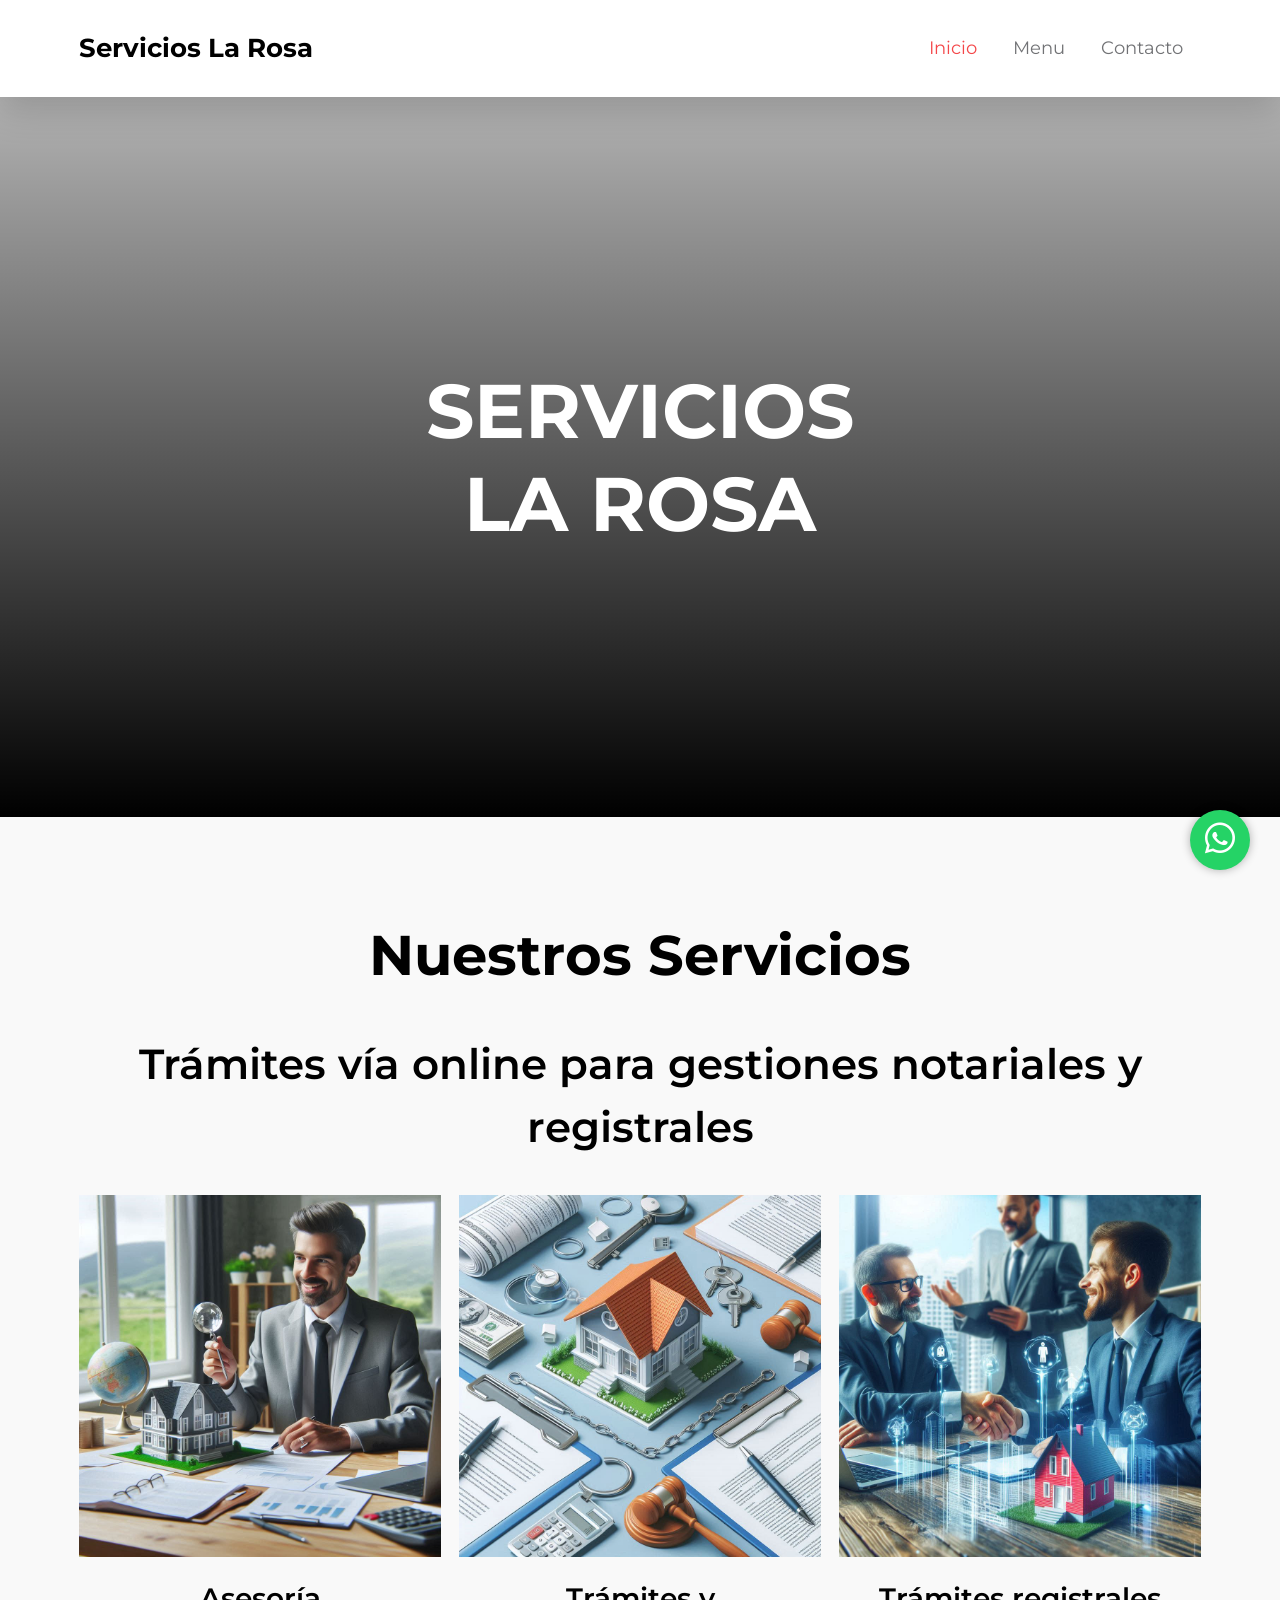
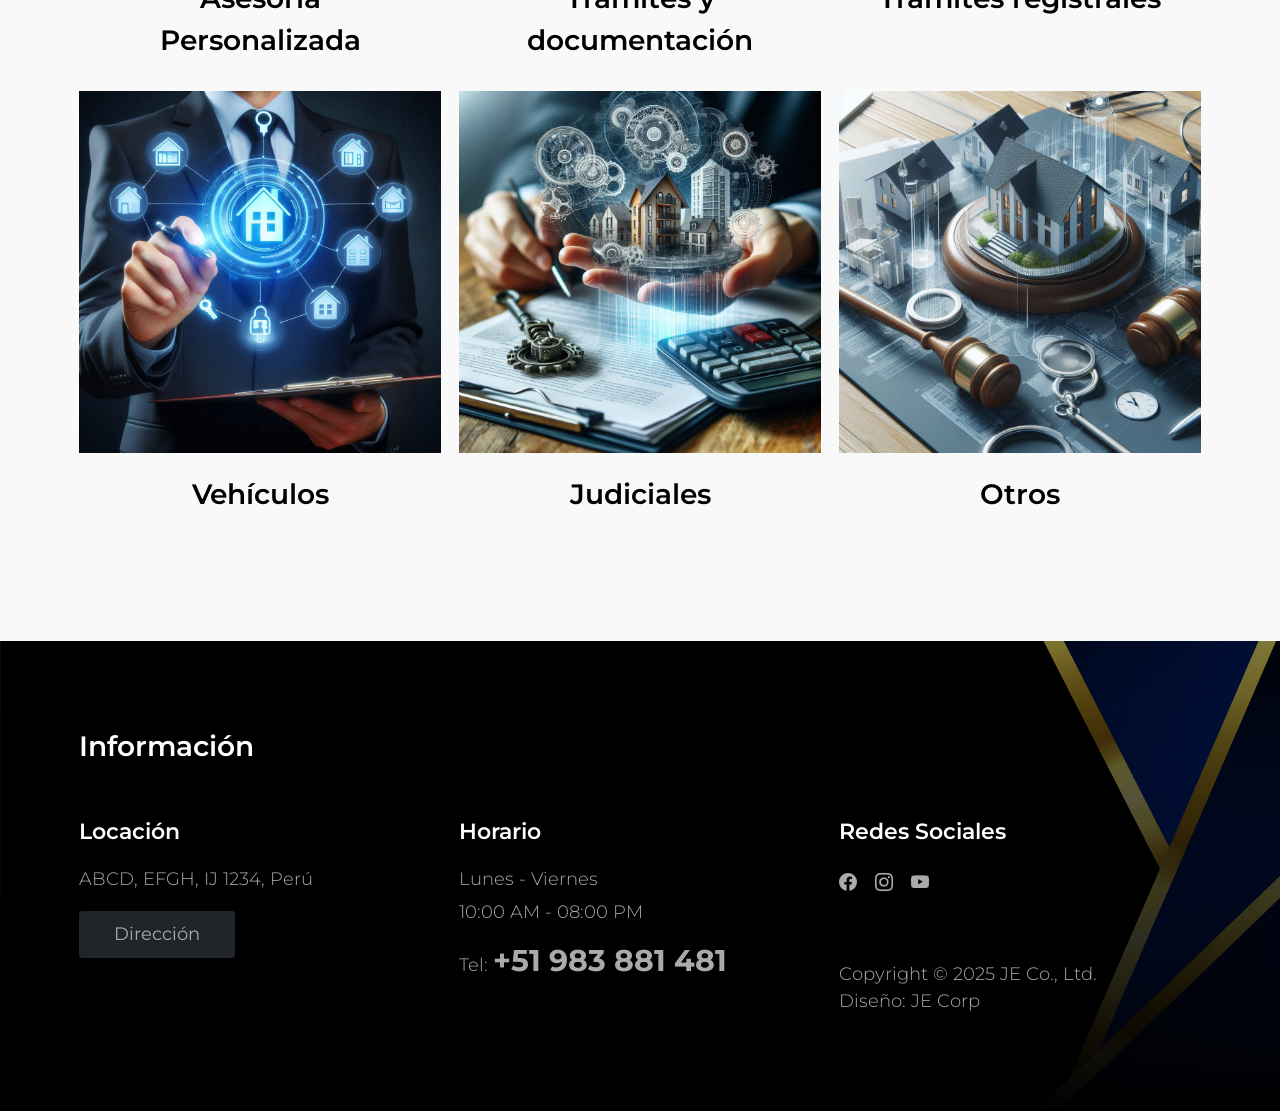
==== commit f6d219a7: "ULTIMO1" ====
--- a/index.html
+++ b/index.html
@@ -13,6 +13,7 @@
     <link href="css/bootstrap.min.css" rel="stylesheet" />
     <link href="css/bootstrap-icons.css" rel="stylesheet" />
     <link href="css/tooplate-crispy-kitchen.css" rel="stylesheet" />
+    <link rel="icon" href="images/logoicon.png" type="image/x-icon">
 
 
 </head>
@@ -230,7 +231,7 @@
 
                     <p>ABCD, EFGH, IJ 1234, Perú</p>
 
-                    <a href="https://goo.gl/maps/wZVGLA7q64uC1s886" class="custom-btn btn btn-dark mt-2">Dirección</a>
+                    <a href="https://maps.app.goo.gl/U5PZEkbktpxYwoj78" class="custom-btn btn btn-dark mt-2">Dirección</a>
                 </div>
 
                 <div class="col-lg-4 col-md-5 col-xs-12 tooplate-mt30">
--- a/css/tooplate-crispy-kitchen.css
+++ b/css/tooplate-crispy-kitchen.css
@@ -974,8 +974,8 @@
     right: 0;
     background: rgba(0, 0, 0, 0.8);
     color: #fff;
-    padding: 25px;
-    font-size: 20px;
+    padding: 20px;
+    font-size: 17px;
     line-height: 1.8;
     opacity: 0;
     transition: opacity 0.3s ease-in-out;
@@ -986,3 +986,7 @@
     opacity: 1;
   }
 
+html {
+  font-size: 75%; /* Esto reduce todos los tamaños proporcionales (em/rem) en toda la web */
+}
+
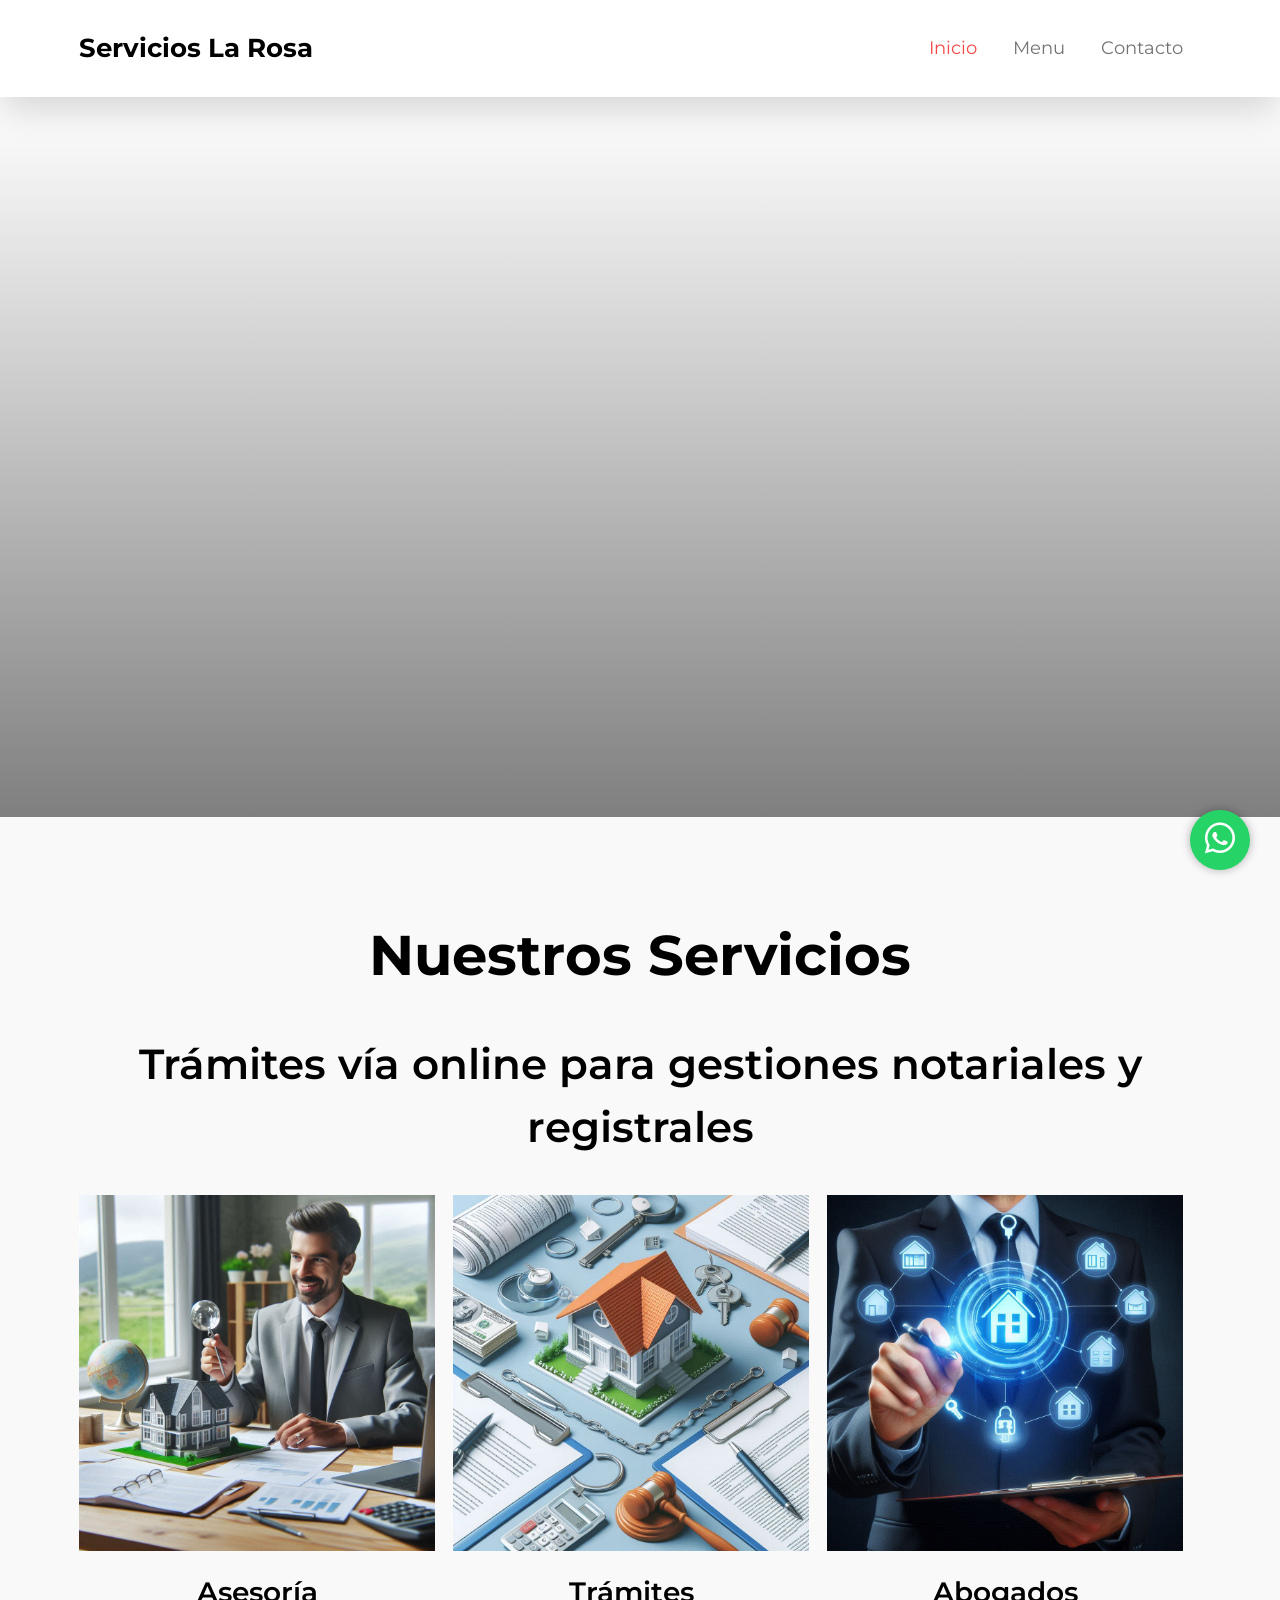
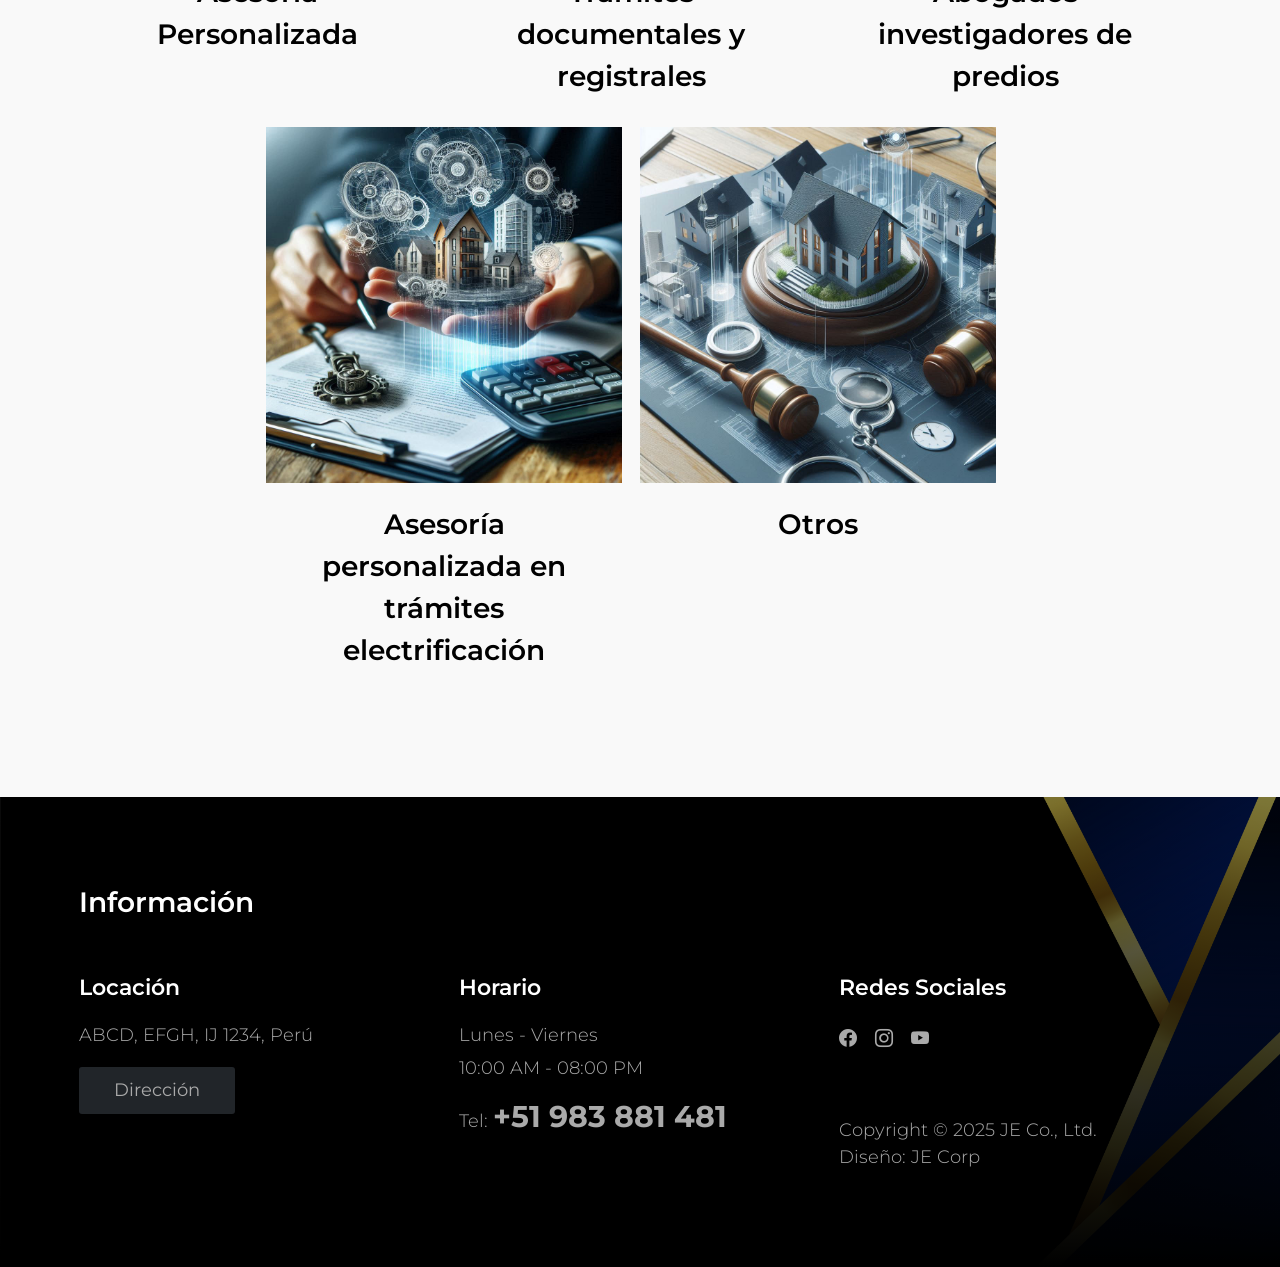
==== commit 9e09bb32: "arreglo final" ====
--- a/index.html
+++ b/index.html
@@ -58,10 +58,12 @@
 
                     <div class="col-lg-5 col-12 m-auto">
                         <div class="heroText text-center">
-                            <h1 class="text-white mb-0"> <!-- mb-0 para eliminar margen inferior -->
-                                <div>SERVICIOS</div> <!-- Línea superior -->
-                                <div>LA ROSA</div> <!-- Línea inferior -->
+                            <!--
+                            <h1 class="text-white mb-0"> 
+                                <div>SERVICIOS</div> 
+                                <div>LA ROSA</div> 
                             </h1>
+                            -->
 
                         </div>
                     </div>
@@ -70,7 +72,7 @@
             </div>
             <div class="video-wrap">
                 <video autoplay="" loop="" muted="" class="custom-video" poster="">
-                    <source src="video/abcde.mp4" type="video/mp4">
+                    <source src="video/img_1.mp4" type="video/mp4">
                     Your browser does not support the video tag.
                 </video>
             </div>
@@ -84,129 +86,110 @@
 
                     <div class="col-12">
                         <h2 class="text-center mb-lg-5 mb-4">Nuestros Servicios</h2>
-                        <h3 class="text-center mb-lg-5 mb-4">Trámites vía online para gestiones notariales y registrales</h3>
+                        <h3 class="text-center mb-lg-5 mb-4">Trámites vía online para gestiones notariales y registrales
+                        </h3>
                     </div>
-
-                    <div class="col-lg-4 col-md-6 col-12">
-                        <div class="menu-thumb">
-                            <div class="menu-image-wrap">
-                                <img src="images/nuestros_servicios/Asesoría_Personalizada.png"
-                                    class="img-fluid menu-image" alt="">
-
-                                <div class="tooltip-overlay">
-                                    <ul>
-                                        <li>Consulta en el índice nacional de sucesión intestada (de testamento)</li>
-                                        <li>Asesoramiento en trámites legales</li>
-                                        <li>Orientación para procesos notariales</li>
-                                        <li>Evaluación previa de requisitos legales</li>
-                                    </ul>
-                                </div>
-                            </div>
-                            <div class="menu-info d-flex justify-content-center align-items-center text-center">
-                                <h4 class="mb-0">Asesoría Personalizada</h4>
-                            </div>
-
-                        </div>
-                    </div>
-
-                    <div class="col-lg-4 col-md-6 col-12">
-                        <div class="menu-thumb">
-                            <div class="menu-image-wrap">
-                                <img src="images/nuestros_servicios/Trámites_y_Documentación.png"
-                                    class="img-fluid menu-image" alt="">
-                                <div class="tooltip-overlay">
-                                    <ul>
-                                        <li>Duplicado de DNI electrónico</li>
-                                        <li>Duplicado de DNI a partir de 17 años</li>
-                                        <li>Copias certificadas de actas vía internet</li>
-                                        <li>Solicitud de certificado literal de partida (copia literal)</li>
-                                        <li>Visualización e impresión de partida</li>
-                                    </ul>
-                                </div>
-                            </div>
-                            <div class="menu-info d-flex justify-content-center align-items-center text-center">
-                                <h4 class="mb-0">Trámites y documentación</h4>
-                            </div>
-
-                        </div>
-                    </div>
-
-                    <div class="col-lg-4 col-md-6 col-12">
-
-                        <div class="menu-thumb">
-                            <div class="menu-image-wrap">
-                                <img src="images/nuestros_servicios/Negociación.png" class="img-fluid menu-image"
-                                    alt="">
-                                <div class="tooltip-overlay">
-                                    <ul>
-                                        <li>Copia informativa de título archivado</li>
-                                        <li>Solicitud de publicidad certificada (vigencias, etc.)</li>
-                                        <li>Solicitud de boleta informativa de vehículo</li>
-                                    </ul>
-                                </div>
-                            </div>
-                            <div class="menu-info d-flex justify-content-center align-items-center text-center">
-                                <h4 class="mb-0">Trámites registrales</h4>
-                            </div>
-
-                        </div>
-                    </div>
-
-                    <div class="col-lg-4 col-md-6 col-12">
-
-                        <div class="menu-thumb">
-                            <div class="menu-image-wrap">
-                                <img src="images/nuestros_servicios/Promoción_de_Propiedades .png"
-                                    class="img-fluid menu-image" alt="">
-                                <div class="tooltip-overlay">
-                                    <ul>
-                                        <li>Inscripción o consulta de vehículos</li>
-                                        <li>Solicitud de boleta informativa de vehículo</li>
-                                        <li>Transferencias vehiculares (si aplicara)</li>
-                                    </ul>
-                                </div>
-                            </div>
-                            <div class="menu-info d-flex justify-content-center align-items-center text-center">
-                                <h4 class="mb-0">Vehículos</h4>
-                            </div>
-
-                        </div>
-                    </div>
-
-                    <div class="col-lg-4 col-md-6 col-12">
-                        <div class="menu-thumb">
-                            <div class="menu-image-wrap">
-                                <img src="images/nuestros_servicios/Tasaciones_y_Valuaciones.png"
-                                    class="img-fluid menu-image" alt="">
-                                <div class="tooltip-overlay">
-                                    <ul>
-                                        <li>Pago de tasas judiciales</li>
-                                        <li>Certificado de antecedentes penales</li>
-                                    </ul>
-                                </div>
-                            </div>
-                            <div class="menu-info d-flex justify-content-center align-items-center text-center">
-                                <h4 class="mb-0">Judiciales</h4>
-                            </div>
-
-                        </div>
-                    </div>
-
-                    <div class="col-lg-4 col-md-6 col-12">
-                        <div class="menu-thumb">
-                            <div class="menu-image-wrap">
-                                <img src="images/nuestros_servicios/Asesoría_Legal_Inmobiliaria.png"
-                                    class="img-fluid menu-image" alt="">
-                                <div class="tooltip-overlay">
-                                    <ul>
-                                        <li>Recibo por honorarios</li>
-                                        <li>Emisión de comprobantes electrónicos</li>
-                                        <li>Servicios no clasificables en las otras categorías</li>
-                                    </ul>
-                                </div>
-                            </div>
-                            <div class="menu-info d-flex justify-content-center align-items-center text-center">
-                                <h4 class="mb-0">Otros</h4>
+                    <div class="row justify-content-center">
+                        <div class="col-lg-4 col-md-6 col-12">
+                            <div class="menu-thumb">
+                                <div class="menu-image-wrap">
+                                    <img src="images/nuestros_servicios/Asesoría_Personalizada.png"
+                                        class="img-fluid menu-image" alt="">
+
+                                    <div class="tooltip-overlay">
+                                        <ul>
+                                            <li>Consulta en el índice nacional de sucesión intestada (de testamento)
+                                            </li>
+                                            <li>Asesoramiento en trámites legales</li>
+                                            <li>Orientación para procesos notariales</li>
+                                            <li>Evaluación previa de requisitos legales</li>
+                                        </ul>
+                                    </div>
+                                </div>
+                                <div class="menu-info d-flex justify-content-center align-items-center text-center">
+                                    <h4 class="mb-0">Asesoría Personalizada</h4>
+                                </div>
+
+                            </div>
+                        </div>
+
+                        <div class="col-lg-4 col-md-6 col-12">
+                            <div class="menu-thumb">
+                                <div class="menu-image-wrap">
+                                    <img src="images/nuestros_servicios/Trámites_y_Documentación.png"
+                                        class="img-fluid menu-image" alt="">
+                                    <div class="tooltip-overlay">
+                                        <ul>                                                                                    
+                                            <li>Copias certificadas de actas vía internet</li>
+                                            <li>Solicitud de certificado literal de partida</li>
+                                            <li>Visualización e impresión de partida</li>
+                                            <li>Copia informativa de título archivado</li>
+                                            <li>Solicitud de publicidad certificada</li>
+                                        </ul>
+                                    </div>
+                                </div>
+                                <div class="menu-info d-flex justify-content-center align-items-center text-center">
+                                    <h4 class="mb-0">Trámites documentales y registrales</h4>
+                                </div>
+
+                            </div>
+                        </div>
+
+                        <div class="col-lg-4 col-md-6 col-12">
+
+                            <div class="menu-thumb">
+                                <div class="menu-image-wrap">
+                                    <img src="images/nuestros_servicios/Promoción_de_Propiedades .png"
+                                        class="img-fluid menu-image" alt="">
+                                    <div class="tooltip-overlay">
+                                        <ul>
+                                            <li>Revisión general</li>
+                                        </ul>
+                                    </div>
+                                </div>
+                                <div class="menu-info d-flex justify-content-center align-items-center text-center">
+                                    <h4 class="mb-0">Abogados investigadores de predios</h4>
+                                </div>
+
+                            </div>
+                        </div>
+
+                        <div class="col-lg-4 col-md-6 col-12">
+                            <div class="menu-thumb">
+                                <div class="menu-image-wrap">
+                                    <img src="images/nuestros_servicios/Tasaciones_y_Valuaciones.png"
+                                        class="img-fluid menu-image" alt="">
+                                    <div class="tooltip-overlay">
+                                        <ul>
+                                            <li>Tramites de electrificación</li>
+                                        </ul>
+                                    </div>
+                                </div>
+                                <div class="menu-info d-flex justify-content-center align-items-center text-center">
+                                    <h4 class="mb-0">Asesoría personalizada en trámites electrificación</h4>
+                                </div>
+
+                            </div>
+                        </div>
+
+                        <div class="col-lg-4 col-md-6 col-12">
+                            <div class="menu-thumb">
+                                <div class="menu-image-wrap">
+                                    <img src="images/nuestros_servicios/Asesoría_Legal_Inmobiliaria.png"
+                                        class="img-fluid menu-image" alt="">
+                                    <div class="tooltip-overlay">
+                                        <ul>
+                                            <li>Recibo por honorarios</li>
+                                            <li>Emisión de comprobantes electrónicos</li>
+                                            <li>Servicios no clasificables en las otras categorías</li>
+                                            <li>Duplicado de DNI</li>
+                                        </ul>
+                                    </div>
+                                </div>
+                                <div class="menu-info d-flex justify-content-center align-items-center text-center">
+                                    <h4 class="mb-0">Otros</h4>
+                                </div>
+
                             </div>
 
                         </div>
@@ -231,7 +214,8 @@
 
                     <p>ABCD, EFGH, IJ 1234, Perú</p>
 
-                    <a href="https://maps.app.goo.gl/U5PZEkbktpxYwoj78" class="custom-btn btn btn-dark mt-2">Dirección</a>
+                    <a href="https://maps.app.goo.gl/U5PZEkbktpxYwoj78"
+                        class="custom-btn btn btn-dark mt-2">Dirección</a>
                 </div>
 
                 <div class="col-lg-4 col-md-5 col-xs-12 tooplate-mt30">
@@ -292,7 +276,7 @@
 
         const currentPage = window.location.pathname.split('/').pop();
 
-        
+
         const navLinks = document.querySelectorAll('.nav-link');
 
 
@@ -311,7 +295,8 @@
 
     <a href="https://wa.me/51983881481?text=Hola,%20estoy%20interesado%20en%20sus%20servicios" class="whatsapp-float"
         target="_blank" rel="noopener noreferrer" aria-label="Contactar por WhatsApp">
-        <i class="bi bi-whatsapp"></i> 
+        <i class="bi bi-whatsapp"></i>
     </a>
 </body>
+
 </html>
--- a/css/tooplate-crispy-kitchen.css
+++ b/css/tooplate-crispy-kitchen.css
@@ -1,992 +1,242 @@
-/*
-
-*/
-
-
-/*---------------------------------------
-  CUSTOM PROPERTIES ( VARIABLES )             
+/*---------------------------------------
+  VARIABLES GLOBALES
 -----------------------------------------*/
 :root {
-  --white-color:                  #FFFFFF;
-  --primary-color:                #f44749;
-  --secondary-color:              #f3af24;
-  --section-bg-color:             #F9F9F9;
-  --dark-color:                   #000000;
-  --title-color:                  #565758;
-  --news-title-color:             #292828;
-  --p-color:                      #717275;
-  --border-color:                 #eaeaea;
-  --border-radius-default:        .25rem;
-
-  --body-font-family:             'Montserrat', sans-serif;
-
-  --h1-font-size:                 76px;
-  --h2-font-size:                 56px;
-  --h3-font-size:                 42px;
-  --h4-font-size:                 28px;
-  --h5-font-size:                 26px;
-  --h6-font-size:                 22px;
-
-  --p-font-size:                  18px;
-  --menu-font-size:               18px;
-  --category-font-size:           14px;
-
-  --font-weight-light:            300;
-  --font-weight-normal:           400;
-  --font-weight-semibold:         600;
-  --font-weight-bold:             700;
+  --white-color: #FFFFFF;
+  --primary-color: #f44749;
+  --secondary-color: #f3af24;
+  --section-bg-color: #F9F9F9;
+  --dark-color: #000000;
+  --title-color: #565758;
+  --news-title-color: #292828;
+  --p-color: #717275;
+  --border-color: #eaeaea;
+  --border-radius-default: .25rem;
+
+  --body-font-family: 'Montserrat', sans-serif;
+
+  --h1-font-size: 76px;
+  --h2-font-size: 56px;
+  --h3-font-size: 42px;
+  --h4-font-size: 28px;
+  --h5-font-size: 26px;
+  --h6-font-size: 22px;
+
+  --p-font-size: 18px;
+  --menu-font-size: 18px;
+  --category-font-size: 14px;
+
+  --font-weight-light: 300;
+  --font-weight-normal: 400;
+  --font-weight-semibold: 600;
+  --font-weight-bold: 700;
 }
 
 body {
-    background: var(--white-color);
-    font-family: var(--body-font-family);    
-    position: relative;
-}
-
-/*---------------------------------------
-  TYPOGRAPHY               
------------------------------------------*/
-
-h2,
-h3,
-h4,
-h5,
-h6 {
+  background: var(--white-color);
+  font-family: var(--body-font-family);
+  position: relative;
+}
+
+/*---------------------------------------
+  TIPOGRAFÍA
+-----------------------------------------*/
+h1,h2,h3,h4,h5,h6 {
+  font-weight: var(--font-weight-semibold);
   color: var(--dark-color);
   line-height: inherit;
 }
-
-h1,
-h2,
-h3,
-h4,
-h5,
-h6 {
-  font-weight: var(--font-weight-semibold);
-}
-
-h1,
-h2 {
-  font-weight: var(--font-weight-bold);
-}
-
-h1 {
-  font-size: var(--h1-font-size);
-  line-height: normal;
-}
-
-h2 {
-  font-size: var(--h2-font-size);
-}
-
-h3 {
-  font-size: var(--h3-font-size);
-}
-
-h4 {
-  font-size: var(--h4-font-size);
-}
-
-h5 {
-  font-size: var(--h5-font-size);
-}
-
-h6 {
-  font-size: var(--h6-font-size);
-}
-
-p,
-.list .list-item {
-  color: var(--p-color);
-  font-size: var(--p-font-size);
-  font-weight: var(--font-weight-light);
-}
-
-a, 
-button {
-  touch-action: manipulation;
-  transition: all 0.3s;
-}
-
-.form-label {
-  color: var(--p-color);
-  font-weight: var(--font-weight-semibold);
-}
-
-a {
-  color: var(--secondary-color);
-  text-decoration: none;
-}
-
-a:hover {
-  color: var(--primary-color);
-}
-
-::selection {
-  background: var(--primary-color);
-  color: var(--white-color);
-}
-
-::-moz-selection {
-  background: var(--primary-color);
-  color: var(--white-color);
-}
-
-.section-padding {
-  padding-top: 8rem;
-  padding-bottom: 8rem;
-}
-
-b,
-strong {
-  font-weight: var(--font-weight-bold);
-}
-
-
-/*---------------------------------------
-  CUSTOM BUTTON              
------------------------------------------*/
-.custom-btn {
-  border: 0;
-  color: var(--white-color);
-  font-size: var(--menu-font-size);
-  padding: 10px 35px;
-}
-
-
-/*---------------------------------------
-  NAVIGATION              
+h1,h2 { font-weight: var(--font-weight-bold); }
+h1 { font-size: var(--h1-font-size); line-height: normal; }
+h2 { font-size: var(--h2-font-size); }
+h3 { font-size: var(--h3-font-size); }
+h4 { font-size: var(--h4-font-size); }
+h5 { font-size: var(--h5-font-size); }
+h6 { font-size: var(--h6-font-size); }
+
+p, .list .list-item { color: var(--p-color); font-size: var(--p-font-size); font-weight: var(--font-weight-light); }
+
+a, button { touch-action: manipulation; transition: all 0.3s; }
+a { color: var(--secondary-color); text-decoration: none; }
+a:hover { color: var(--primary-color); }
+
+::selection { background: var(--primary-color); color: var(--white-color); }
+::-moz-selection { background: var(--primary-color); color: var(--white-color); }
+
+b,strong { font-weight: var(--font-weight-bold); }
+
+.section-padding { padding-top: 8rem; padding-bottom: 8rem; }
+
+/*---------------------------------------
+  BOTONES
+-----------------------------------------*/
+.custom-btn { border:0; color: var(--white-color); font-size: var(--menu-font-size); padding:10px 35px; }
+
+/*---------------------------------------
+  NAVBAR
 -----------------------------------------*/
 .navbar {
   background: var(--white-color);
-  padding-top: 20px;
-  padding-bottom: 20px;
-}
-
-.navbar-brand {
-  color: var(--dark-color);
-  font-size: var(--h5-font-size);
-  font-weight: var(--font-weight-bold);
-  margin-right: 0;
-}
-
-.navbar-expand-lg .navbar-nav .nav-link {
-  padding-right: 1.5rem;
-  padding-left: 1.5rem;
-}
-
-.navbar-expand-lg .nav-link {
-  color: var(--p-color);
-  font-weight: var(--font-weight-normal);
-  font-size: var(--menu-font-size);
-  padding-top: 15px;
-  padding-bottom: 15px;
-}
-
-.navbar-nav .nav-link.active, 
-.nav-link:focus, 
-.nav-link:hover {
-  color: var(--primary-color);
-}
-
-.nav-link:focus {
-  color: var(--p-color);
-}
-
-.navbar-toggler {
-  border: 0;
-  padding: 0;
-  cursor: pointer;
-  margin: 0;
-  width: 30px;
-  height: 35px;
-  outline: none;
-}
-
-.navbar-toggler:focus {
-  outline: none;
-  box-shadow: none;
-}
-
-.navbar-toggler[aria-expanded="true"] .navbar-toggler-icon {
-  background: transparent;
-}
-
-.navbar-toggler[aria-expanded="true"] .navbar-toggler-icon:before,
-.navbar-toggler[aria-expanded="true"] .navbar-toggler-icon:after {
-  transition: top 300ms 50ms ease, -webkit-transform 300ms 350ms ease;
-  transition: top 300ms 50ms ease, transform 300ms 350ms ease;
-  transition: top 300ms 50ms ease, transform 300ms 350ms ease, -webkit-transform 300ms 350ms ease;
-  top: 0;
-}
-
-.navbar-toggler[aria-expanded="true"] .navbar-toggler-icon:before {
-  transform: rotate(45deg);
-}
-
-.navbar-toggler[aria-expanded="true"] .navbar-toggler-icon:after {
-  transform: rotate(-45deg);
-}
-
-.navbar-toggler .navbar-toggler-icon {
-  background: var(--dark-color);
-  transition: background 10ms 300ms ease;
-  display: block;
-  width: 30px;
-  height: 2px;
-  position: relative;
-}
-
+  padding-top:20px;
+  padding-bottom:20px;
+}
+.navbar-brand { color: var(--dark-color); font-size: var(--h5-font-size); font-weight: var(--font-weight-bold); margin-right:0; }
+.navbar-expand-lg .navbar-nav .nav-link { padding-right:1.5rem; padding-left:1.5rem; }
+.navbar-expand-lg .nav-link { color: var(--p-color); font-weight: var(--font-weight-normal); font-size: var(--menu-font-size); padding-top:15px; padding-bottom:15px; }
+.navbar-nav .nav-link.active, .nav-link:focus, .nav-link:hover { color: var(--primary-color); }
+
+.navbar-toggler { border:0; padding:0; cursor:pointer; margin:0; width:30px; height:35px; outline:none; }
+.navbar-toggler:focus { outline:none; box-shadow:none; }
+.navbar-toggler .navbar-toggler-icon { background: var(--dark-color); display:block; width:30px; height:2px; position:relative; transition: background 0.3s; }
 .navbar-toggler .navbar-toggler-icon:before,
 .navbar-toggler .navbar-toggler-icon:after {
-  transition: top 300ms 350ms ease, -webkit-transform 300ms 50ms ease;
-  transition: top 300ms 350ms ease, transform 300ms 50ms ease;
-  transition: top 300ms 350ms ease, transform 300ms 50ms ease, -webkit-transform 300ms 50ms ease;
-  position: absolute;
-  right: 0;
-  left: 0;
-  background: var(--dark-color);
-  width: 30px;
-  height: 2px;
-  content: '';
-}
-
-.navbar-toggler .navbar-toggler-icon:before {
-  top: -8px;
-}
-
-.navbar-toggler .navbar-toggler-icon:after {
-  top: 8px;
-}
-
-
-/*---------------------------------------
-  SITE HEADER              
------------------------------------------*/
-.site-header {
-  background-repeat: no-repeat;
-  background-position: center;
-  background-size: cover;
-  padding-top: 10rem;
-  padding-bottom: 10rem;
-  text-align: center;
-  position: relative;
-}
-
-.site-header .container {
-  position: relative;
-  z-index: 2;
-}
-
-.site-news-detail-header {
-  background: transparent;
-  text-align: left;
-   padding-top: 6rem;
-  padding-bottom: 6rem;
-}
-
-.site-header { /* Estilo base PARA TODOS los headers */
-  position: relative;
-  height: 80vh; /* Altura idéntica al video */
-  display: flex;
-  align-items: center;
-  background-size: cover;
-  background-position: center;
-  background-repeat: no-repeat;
-}
-
-.site-about-header {
-  background-image: url('../images/header/images_abc.jpg');
-}
-
-.site-menu-header {
-  background-image: url('../images/header/images_abc.jpg'); 
-}
-
-.site-news-header {
-  background-image: url('../images/header/images_def.jpg');
-}
-
-.site-contact-header {
-  background-image: url('../images/header/images_def.jpg');
-}
-
-.site-news-header,
-.site-contact-header {
-  background-image: url('../images/header/images_def.jpg'); /* Imagen específica */
-}
-
-.site-header .container {
-  position: relative;
-  z-index: 2;
-  height: 100%;
-  display: flex;
-  align-items: center;
-  justify-content: center;
-}
-
-
-
-.overlay {
-  background: linear-gradient(to top, var(--dark-color), transparent 100%);
-  position: absolute;
-  top: 0;
-  right: 0;
-  bottom: 0;
-  left: 0;
-}
-
-
-/*---------------------------------------
-  HERO              
+  position:absolute; right:0; left:0; background: var(--dark-color); width:30px; height:2px; content:'';
+  transition: all 0.3s ease;
+}
+.navbar-toggler .navbar-toggler-icon:before { top:-8px; }
+.navbar-toggler .navbar-toggler-icon:after { top:8px; }
+
+/*---------------------------------------
+  HERO Y VIDEO RESPONSIVO
 -----------------------------------------*/
 .hero {
   position: relative;
+  height: 80vh; 
   overflow: hidden;
-  padding-top: 20.542rem;
-  padding-bottom: 20.542rem;
-}
-
-.hero .container {
-  position: absolute;
-  z-index: 9;
-  top: 50%;
-  left: 50%;
-  transform: translate(-50%, -50%);
-  width: 100%;
-}
-/*---------------------------------------
-  HERO SLIDE               
-------------------------------------------------------------------------------------------------------------*/
+  padding:0;
+}
+
 .video-wrap {
   position: absolute;
-  top: 0;
-  left: 0;
-  width: 100%;
-  height: 100%; /* 100% del contenedor .hero */
-  z-index: -100;
+  top:0; left:0;
+  width:100%; height:100%;
+  z-index:-1;
 }
 
 .custom-video {
-  width: 100%;
+  width:100%;
+  height:100%;
+  object-fit: cover;
+  object-position: center;
+}
+
+.hero .overlay {
+  position: absolute;
+  top:0; left:0;
+  width:100%; height:100%;
+  background: linear-gradient(to top, rgba(0,0,0,0.5), transparent 100%);
+  z-index:1;
+}
+
+.hero .container {
+  position: relative;
+  z-index:2;
+  display: flex;
+  flex-direction: column;
+  justify-content: center;
+  align-items: center;
   height: 100%;
-  object-fit: cover;
-}
-
-.hero { /* CONTENEDOR PADRE DEL VIDEO */
-  position: relative;
-  height: 80vh; /* MISMA altura que los headers */
-  overflow: hidden;
-}
-
-
-
-
-/*---------------------------------------
-  HERO SLIDE               
------------------------------------------*/
-.carousel-image {
-  width: 100%;
-  height: 100%;
-  object-fit: cover;
-}
-
-.carousel-thumb {
-  position: relative;
-}
-
-.carousel-caption {
-  background: linear-gradient(to top, var(--dark-color), transparent 90%);
-  text-align: left;
-  position: absolute;
-  right: 0;
-  bottom: 0;
-  left: 0;
-  padding: 60px 40px;
-}
-
-.hero-carousel .reviews-text,
-.hero-text {
-  color: var(--white-color);
-}
-
-.price-tag {
-  background: var(--white-color);
-  border-radius: 100px;
-  color: var(--secondary-color);
-  font-size: var(--menu-font-size);
-  font-weight: var(--font-weight-semibold);
-  display: inline-block;
-  width: 84px;
-  height: 64px;
-  line-height: 64px;
   text-align: center;
 }
 
-.hero-carousel .carousel-control-prev,
-.hero-carousel .carousel-control-next {
-  position: absolute;
-  top: auto;
-  bottom: 0;
-  opacity: 1;
-}
-
-.hero-carousel .carousel-control-prev,
-.hero-carousel .carousel-control-next {
-  background: var(--secondary-color);
-  width: 60px;
-  height: 60px;
-  text-align: center;
-}
-
-.hero-carousel .carousel-control-prev {
-  left: auto;
-  right: 60px;
-}
-
-.hero-carousel .carousel-control-next {
-  background: var(--primary-color);
-  right: 0;
-}
-
-.hero-carousel .carousel-control-prev:hover, 
-.hero-carousel .carousel-control-next:hover {
-  background: var(--dark-color);
-}
-
-.hero-carousel .carousel-control-prev-icon,
-.hero-carousel .carousel-control-next-icon {
-  background-image: none;
-  width: inherit;
-  height: inherit;
-  line-height: 60px;
-}
-
-.hero-carousel .carousel-control-prev-icon::before,
-.hero-carousel .carousel-control-next-icon::before {
-  font-family: bootstrap-icons;
-  display: block;
-  margin: auto;
-  font-size: var(--h5-font-size);
-  color: var(--white-color);
-}
-
-.hero-carousel .carousel-control-prev-icon::before {
-  content: "\f13f";
-}
-
-.hero-carousel .carousel-control-next-icon::before {
-  content: "\f144";
-}
-
-.reviews-icon {
-  color: var(--secondary-color);
-}
-
-
-/*---------------------------------------
-  MENU               
------------------------------------------*/
-.menu,
-.about,
-.news,
-.related-news,
-.newsletter,
-.comments {
-  background: var(--section-bg-color);
-}
-
-.menu-thumb {
-  position: relative;
-  overflow: hidden;
-}
-
-.menu-info {
-  padding: 20px 20px 30px 20px;
-}
-
-.menu-image {
-  display: block;
-}
-
-.menu-image-wrap {
-  position: relative;
-}
-
-.menu-tag {
-  position: absolute;
-  top: 0;
-  right: 0;
-  margin: 20px;
-}
-
-.newsletter-image {
-  border-radius: 100%;
-  object-fit: cover;
-  display: block;
-  margin: 0 auto;
-  max-width: 450px;
-  max-height: 450px;
-}
-
-
-/*---------------------------------------
-  NEWS               
------------------------------------------*/
-.news-thumb {
-  position: relative;
-  overflow: hidden;
-}
-
-.news-thumb > a {
-  display: block;
-  width: 100%;
-  height: 100%;
-  position: relative;
-  z-index: 2;
-  transition: all 0.3s ease-out;
-}
-
-.news-thumb > a:hover {
-  transform: scale(1.2);
-}
-
-.news-text-info {
-  background: var(--section-bg-color);
-  position: relative;
-  z-index: 2;
-  padding: 20px;
-  transition: all 0.3s ease-out;
-}
-
-.related-news .news-text-info {
-  background: var(--white-color);
-}
-
-.news-text-info-large {
-  background: linear-gradient(to top, var(--dark-color), transparent 90%);
-  position: absolute;
-  z-index: 2;
-  bottom: 0;
-  right: 0;
-  left: 0;
-  pointer-events: none;
-}
-
-.news-text-info-large .news-title-link {
-  color: var(--white-color);
-}
-
-.news-title-link {
-  color: var(--news-title-color);
-}
-
-.news-image {
-  display: block;
-  width: 100%;
-  transition: all 0.3s ease-out;
-}
-
-.news-image:hover {
-  transform: scale(1.2);
-}
-
-.category-tag,
-.menu-tag {
-  background: var(--dark-color);
-  border-radius: var(--border-radius-default);
-  color: var(--white-color);
-  font-size: var(--category-font-size);
-  display: inline-block;
-  padding: 4px 12px;
-}
-
-.category-tag {
-  margin-bottom: 5px;
-}
-
-.comment-form {
-  margin-bottom: 60px;
-}
-
-.news-author {
-  border-bottom: 1px solid rgba(0,0,0,0.05);
-  margin-bottom: 30px;
-  padding-left: 15px;
-  padding-right: 15px;
-  padding-bottom: 30px;
-}
-
-.news-author:last-child {
-  border-bottom: 0;
-  padding-bottom: 0;
-}
-
-.news-author-image {
-  border-radius: 100px;
-  object-fit: cover;
-  width: 70px;
-  height: 70px;
-}
-
-
-/*---------------------------------------
-  CUSTOM FORM            
------------------------------------------*/
-.custom-form .form-control {
-  margin-bottom: 20px;
-  padding: 14px 10px;
-  transition: all 0.3s;
-}
-
-.custom-form button[type="submit"] {
-  background: var(--dark-color);
-  border: 0;
-  color: var(--white-color);
-  text-transform: uppercase;
-}
-
-.custom-form button[type="submit"]:hover {
-  background: var(--primary-color);
-}
-
-
-/*---------------------------------------
-  SUBSCRIBE FORM            
------------------------------------------*/
-.subscribe-form .form-control {
-  margin-top: 20px;
-  margin-bottom: 10px;
-}
-
-
-/*---------------------------------------
-  BOOKING FORM            
------------------------------------------*/
-#BookingModal .modal-content {
-  border: 0;
-  overflow: hidden;
-}
-
-#BookingModal .modal-content::before {
-  content: "";
-  background-color: var(--white-color);
-  background-image: url('../images/sincerely-media-HoEYgBL_Gcs-unsplash.jpg');
-  background-repeat: no-repeat;
-  background-position: top;
-  background-size: cover;
-  width: 60%;
-  height: 100%;
-  position: absolute;
-  top: 0;
-  right: 0;
-}
-
-#BookingModal .modal-header {
-  border-bottom: 0;
-  position: relative;
-  padding: 26px 32px 0 32px;
-}
-
-#BookingModal .modal-body {
-  padding: 38px 32px;
-  padding-right: 35%;
-}
-
-#BookingModal .modal-footer {
-  border-top: 0;
-  padding: 0;
-}
-
-.booking-form .form-control {
-  font-weight: var(--font-weight-normal);
-  padding-top: 12px;
-  padding-bottom: 12px;
-  margin-bottom: 25px;
-  transition: all 0.3s;
-}
-
-.booking-form button[type="submit"] {
-  background: var(--dark-color);
-  border: 0;
-  font-weight: var(--font-weight-semibold);
-  color: var(--white-color);
-  text-transform: uppercase;
-  margin-bottom: 0;
-}
-
-.booking-form button[type="submit"]:hover {
-  background: var(--primary-color);
-}
-
-.BgImage {
-  background-image: url('../images/alex-haney-CAhjZmVk5H4-unsplash.jpg');
-  background-repeat: no-repeat;
-  background-size: cover;
-  background-attachment: fixed;
-  height: 500px;
-}
-
-
-/*---------------------------------------
-  FOOTER              
+/*---------------------------------------
+  MENU
+-----------------------------------------*/
+.menu, .about, .news, .related-news, .newsletter, .comments { background: var(--section-bg-color); }
+
+.menu-thumb { position: relative; overflow: hidden; }
+.menu-info { padding:20px 20px 30px 20px; }
+.menu-image { display:block; }
+.menu-image-wrap { position:relative; }
+.menu-tag { position:absolute; top:0; right:0; margin:20px; }
+
+/* TOOLTIP */
+.tooltip-overlay {
+  position:absolute;
+  bottom:0; left:0; right:0;
+  background: rgba(0,0,0,0.8);
+  color:#fff;
+  padding:20px;
+  font-size:17px;
+  line-height:1.8;
+  opacity:0;
+  transition: opacity 0.3s ease-in-out;
+  pointer-events:none;
+}
+.menu-image-wrap:hover .tooltip-overlay { opacity:1; }
+
+/*---------------------------------------
+  FOOTER
 -----------------------------------------*/
 .site-footer {
   background-image: url('../images/images_footer.jpg');
-  background-repeat: no-repeat;
-  background-position: center;
-  background-size: cover;
-  padding-top: 7rem;
-  padding-bottom: 7rem;
-  position: relative;
-}
-
+  background-repeat:no-repeat;
+  background-position:center;
+  background-size:cover;
+  padding-top:7rem;
+  padding-bottom:7rem;
+  position: relative;
+}
 .site-footer::before {
-  content: "";
+  content:"";
+  position:absolute; top:0; left:0; right:0; bottom:0;
   background: linear-gradient(to top, var(--dark-color), transparent 200%);
-  position: absolute;
-  top: 0;
-  right: 0;
-  bottom: 0;
-  left: 0;
-}
-
-.site-footer .container {
-  position: relative;
-}
-
-.tooplate-mt30 {
-	margin-top: 30px;
-}
-.tooplate-mt60 {
-	margin-top: 60px;
-}
-
-.copyright-text {
-  font-size: var(--menu-font-size);
-}
-
-.tel-link {
-  color: var(--p-color);
-  font-size: 30px; /* Puedes ajustar el tamaño: 18px, 24px, etc. */
-  font-weight: bold; /* Opcional: para hacerlo más grueso */
-}
-
-.site-footer a:hover {
-  color: var(--white-color);
-}
-
-.site-footer a {
-  	color: #AAA;;
-}
-
-.site-footer p {
-	color: #AAA;
-}
-
-
-/*---------------------------------------
-  SOCIAL ICON               
------------------------------------------*/
-.social-icon {
-  margin: 0;
-  padding: 0;
-}
-
-.social-icon li {
-  list-style: none;
-  display: inline-block;
-  vertical-align: top;
-  transition: all 0.3s;
-}
-
-.social-icon:hover li:not(:hover) {
-  opacity: 0.65;
-}
-
-.social-icon-link {
-  color: var(--p-color);
-  font-size: var(--p-font-size);
-  display: inline-block;
-  vertical-align: top;
-  margin-top: 4px;
-  margin-bottom: 4px;
-  margin-right: 15px;
-}
-
-.social-icon-link:hover {
-  color: var(--primary-color);
-}
-
-
-/*---------------------------------------
-  RESPONSIVE STYLES               
------------------------------------------*/
-@media screen and (max-width: 1180px) {
-  h1 {
-    font-size: 62px;
-  }
-}
-
-@media screen and (max-width: 1170px) {
-  h1 {
-    font-size: 56px;
-  }
-}
-
-
+}
+.site-footer .container { position:relative; }
+.tooplate-mt30 { margin-top:30px; }
+.tooplate-mt60 { margin-top:60px; }
+.copyright-text { font-size: var(--menu-font-size); }
+.tel-link { color: var(--p-color); font-size:30px; font-weight:bold; }
+.site-footer a:hover { color: var(--white-color); }
+.site-footer a { color:#AAA; }
+.site-footer p { color:#AAA; }
+
+/*---------------------------------------
+  ICONOS SOCIALES
+-----------------------------------------*/
+.social-icon { margin:0; padding:0; }
+.social-icon li { list-style:none; display:inline-block; vertical-align:top; transition:all 0.3s; }
+.social-icon:hover li:not(:hover) { opacity:0.65; }
+.social-icon-link { color: var(--p-color); font-size: var(--p-font-size); display:inline-block; vertical-align:top; margin:4px 15px 4px 0; }
+.social-icon-link:hover { color: var(--primary-color); }
+
+/*---------------------------------------
+  RESPONSIVE
+-----------------------------------------*/
+@media screen and (max-width: 1180px) { h1 { font-size:62px; } }
+@media screen and (max-width: 1170px) { h1 { font-size:56px; } }
 @media screen and (max-width: 991px) {
-  h1 {
-    font-size: 38px;
-  }
-
-  h2 {
-    font-size: 32px;
-  }
-
-  h3 {
-    font-size: 26px;
-  }
-
-  h4 {
-    font-size: 24px;
-  }
-
-  h5 {
-    font-size: 20px;
-  }
-
-  h6 {
-    font-size: 18px;
-  }
-
-  .site-header,
-  .section-padding {
-    padding-top: 5rem;
-    padding-bottom: 5rem;
-  }
-
-  .navbar {
-    padding-top: 10px;
-    padding-bottom: 10px;
-  }
-
-  .navbar-nav .nav-link {
-    padding-top: 5px;
-    padding-bottom: 10px;
-  }
-
-  #BookingModal .modal-content {
-    padding-bottom: 200px;
-  }
-
-  #BookingModal .modal-content::before {
-    background-image: url('../images/sincerely-media-HoEYgBL_Gcs-unsplash-mobile.jpg');
-    background-position: bottom;
-    top: auto;
-    left: 0;
-    bottom: 0;
-    width: 100%;
-    height: 200px;
-    transform: rotate(180deg);
-  }
-
-  #BookingModal .modal-body {
-    padding-top: 18px;
-    padding-right: 32px;
-  }
-}
-
-.site-header::after,
-.hero::after {
-  content: "";
-  position: absolute;
-  top: 0;
-  left: 0;
-  width: 100%;
-  height: 100%;
-  background: rgba(0,0,0,0.3); /* Ajusta opacidad (0.3) */
-  z-index: -99;
-}
-
-/* Botón flotante de WhatsApp */
+  h1 { font-size:38px; }
+  h2 { font-size:32px; }
+  h3 { font-size:26px; }
+  h4 { font-size:24px; }
+  h5 { font-size:20px; }
+  h6 { font-size:18px; }
+  .hero { height:60vh; }
+  .site-header, .section-padding { padding-top:5rem; padding-bottom:5rem; }
+  .navbar { padding-top:10px; padding-bottom:10px; }
+  .navbar-nav .nav-link { padding-top:5px; padding-bottom:10px; }
+}
+
+@media screen and (max-width: 480px) {
+  .hero { height:50vh; }
+  .newsletter-image { max-width:310px; max-height:310px; }
+  .hero-carousel .carousel-control-prev, .hero-carousel .carousel-control-next { width:50px; height:50px; }
+}
+
+html { font-size:75%; }
+
+/* Botón flotante WhatsApp */
 .whatsapp-float {
-  position: fixed;
-  bottom: 30px;
-  right: 30px;
-
-  width: 60px;
-  height: 60px;
-  background-color: #25D366; /* Color oficial de WhatsApp */
-  color: white !important;
-  border-radius: 50%;
-  text-align: center;
-  font-size: 30px;
-  box-shadow: 0 0 10px rgba(0,0,0,0.3);
-  z-index: 1000;
-  display: flex;
-  align-items: center;
-  justify-content: center;
-  transition: all 0.3s;
-}
-
-.whatsapp-float:hover {
-  background-color: #128C7E; /* Color hover */
-  transform: scale(1.1);
-
-}
-
-/* Asegúrate de tener Bootstrap Icons */
-@import url("https://cdn.jsdelivr.net/npm/bootstrap-icons@1.11.1/font/bootstrap-icons.css");
-
-
-@media screen and (max-width: 480px) {
-  .newsletter-image {
-    max-width: 310px;
-    max-height: 310px;
-  }
-
-  .hero-carousel .carousel-control-prev,
-  .hero-carousel .carousel-control-next {
-    width: 50px;
-    height: 50px;
-  }
-}
-
-.mapa-iframe {
-  border: 0;
-  width: 100%;
-  height: 700px;
-}
-.tooltip-container {
-  position: relative;
-}
-
-.menu-image-wrap {
-    position: relative;
-    overflow: hidden;
-  }
-
-  .tooltip-overlay {
-    position: absolute;
-    bottom: 0;
-    left: 0;
-    right: 0;
-    background: rgba(0, 0, 0, 0.8);
-    color: #fff;
-    padding: 20px;
-    font-size: 17px;
-    line-height: 1.8;
-    opacity: 0;
-    transition: opacity 0.3s ease-in-out;
-    pointer-events: none;
-  }
-
-  .menu-image-wrap:hover .tooltip-overlay {
-    opacity: 1;
-  }
-
-html {
-  font-size: 75%; /* Esto reduce todos los tamaños proporcionales (em/rem) en toda la web */
-}
-
+  position: fixed; bottom:30px; right:30px; width:60px; height:60px;
+  background-color:#25D366; color:white !important; border-radius:50%; text-align:center; font-size:30px;
+  box-shadow:0 0 10px rgba(0,0,0,0.3); z-index:1000; display:flex; align-items:center; justify-content:center; transition:all 0.3s;
+}
+.whatsapp-float:hover { background-color:#128C7E; transform:scale(1.1); }
+
+/* Mapas iframe */
+.mapa-iframe { border:0; width:100%; height:700px; }
+
+/* CONTACT FORM */
+.contact-form .form-control { font-size:18px; padding:14px; }
+.contact-form .form-label { font-size:18px; font-weight:500; }
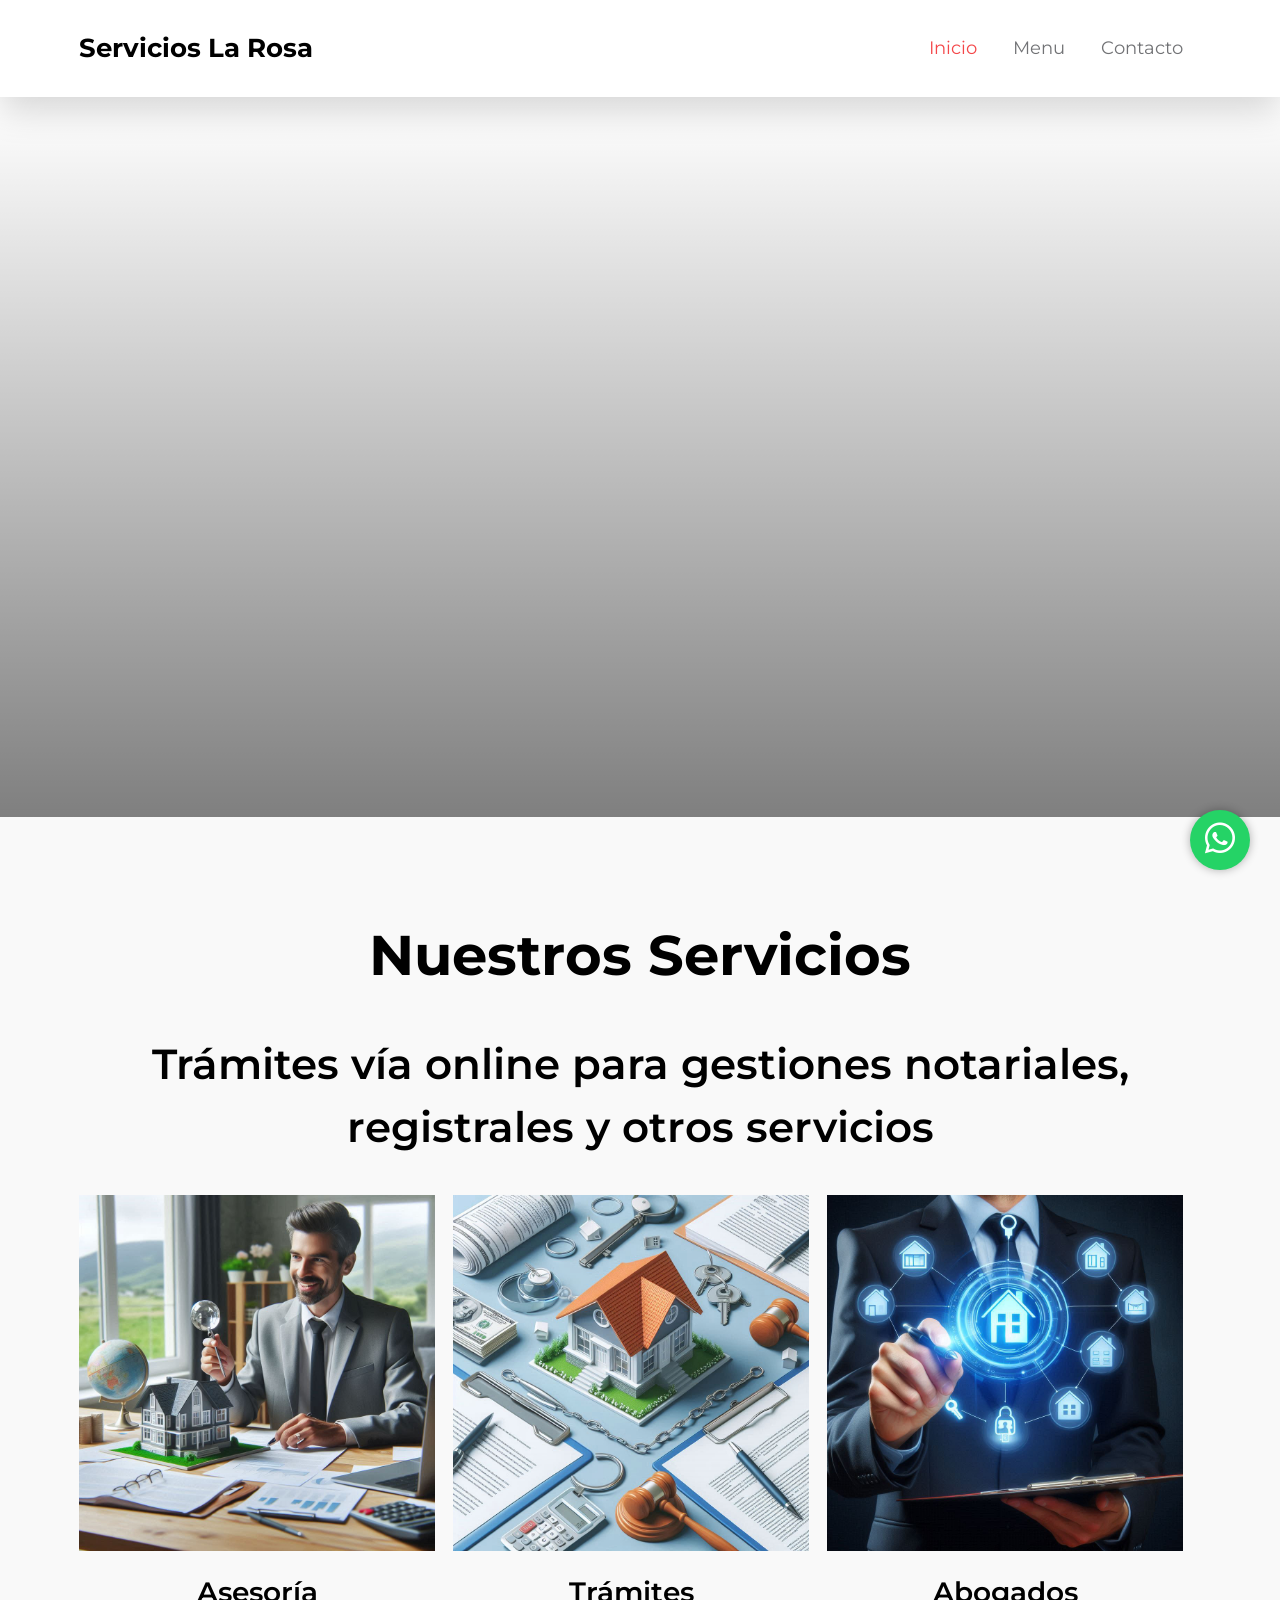
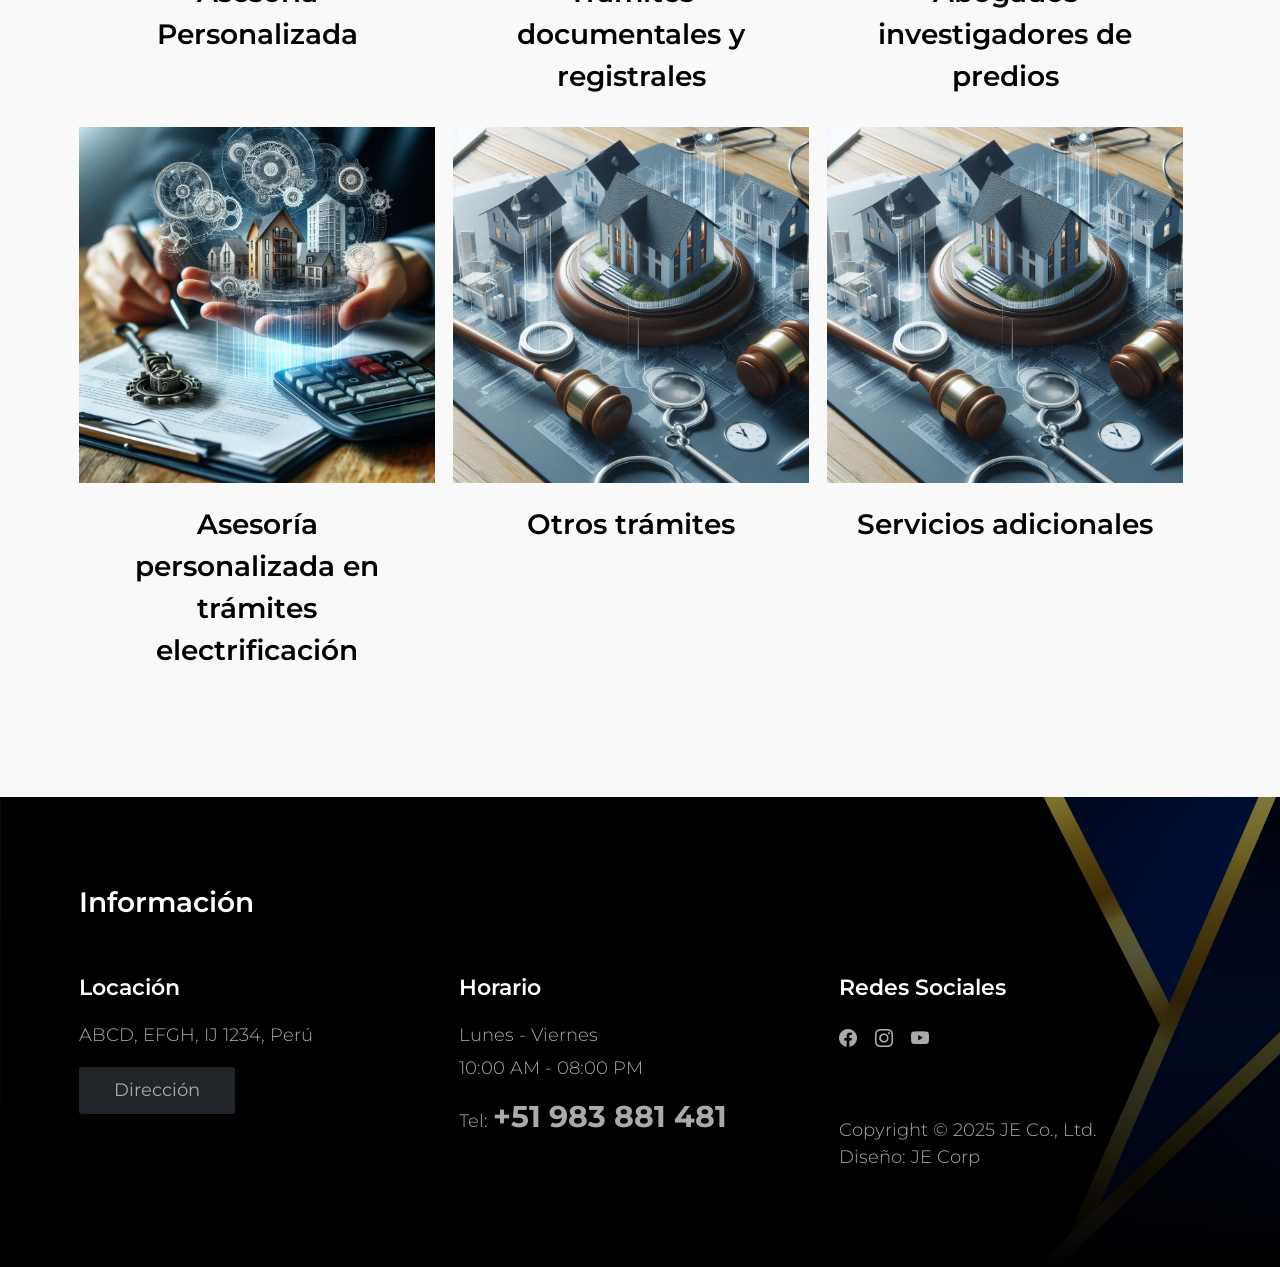
==== commit fc58c55a: "09.05.2026" ====
--- a/index.html
+++ b/index.html
@@ -12,7 +12,7 @@
         rel="stylesheet" />
     <link href="css/bootstrap.min.css" rel="stylesheet" />
     <link href="css/bootstrap-icons.css" rel="stylesheet" />
-    <link href="css/tooplate-crispy-kitchen.css" rel="stylesheet" />
+    <link href="css/styles.css" rel="stylesheet">
     <link rel="icon" href="images/logoicon.png" type="image/x-icon">
 
 
@@ -53,25 +53,9 @@
     <main>
 
         <section class="hero">
-            <div class="container">
-                <div class="row">
-
-                    <div class="col-lg-5 col-12 m-auto">
-                        <div class="heroText text-center">
-                            <!--
-                            <h1 class="text-white mb-0"> 
-                                <div>SERVICIOS</div> 
-                                <div>LA ROSA</div> 
-                            </h1>
-                            -->
-
-                        </div>
-                    </div>
-
-                </div>
-            </div>
+
             <div class="video-wrap">
-                <video autoplay="" loop="" muted="" class="custom-video" poster="">
+                <video autoplay loop muted class="custom-video">
                     <source src="video/img_1.mp4" type="video/mp4">
                     Your browser does not support the video tag.
                 </video>
@@ -86,7 +70,8 @@
 
                     <div class="col-12">
                         <h2 class="text-center mb-lg-5 mb-4">Nuestros Servicios</h2>
-                        <h3 class="text-center mb-lg-5 mb-4">Trámites vía online para gestiones notariales y registrales
+                        <h3 class="text-center mb-lg-5 mb-4">Trámites vía online para gestiones notariales, registrales
+                            y otros servicios
                         </h3>
                     </div>
                     <div class="row justify-content-center">
@@ -119,7 +104,7 @@
                                     <img src="images/nuestros_servicios/Trámites_y_Documentación.png"
                                         class="img-fluid menu-image" alt="">
                                     <div class="tooltip-overlay">
-                                        <ul>                                                                                    
+                                        <ul>
                                             <li>Copias certificadas de actas vía internet</li>
                                             <li>Solicitud de certificado literal de partida</li>
                                             <li>Visualización e impresión de partida</li>
@@ -187,11 +172,36 @@
                                     </div>
                                 </div>
                                 <div class="menu-info d-flex justify-content-center align-items-center text-center">
-                                    <h4 class="mb-0">Otros</h4>
-                                </div>
-
-                            </div>
-
+                                    <h4 class="mb-0">Otros trámites</h4>
+                                </div>
+
+                            </div>
+
+                        </div>
+                        <div class="col-lg-4 col-md-6 col-12">
+                            <a href="servicios_adicionales.html" class="menu-link-container"
+                                style="text-decoration: none; color: inherit;">
+                                <div class="menu-thumb">
+
+                                    <div class="menu-image-wrap">
+                                        <img src="images/nuestros_servicios/Asesoría_Legal_Inmobiliaria.png"
+                                            class="img-fluid menu-image" alt="Servicios adicionales">
+
+                                        <div class="tooltip-overlay">
+                                            <ul>
+                                                <li>Estructuras metálicas</li>
+                                                <li>Ascensores</li>
+                                                <li>Construcción de PIT</li>
+                                            </ul>
+                                        </div>
+                                    </div>
+
+                                    <div class="menu-info d-flex justify-content-center align-items-center text-center">
+                                        <h4 class="mb-0">Servicios adicionales</h4>
+                                    </div>
+
+                                </div>
+                            </a>
                         </div>
                     </div>
                 </div>
@@ -300,3 +310,4 @@
 </body>
 
 </html>
+
--- a/css/styles.css
+++ b/css/styles.css
@@ -0,0 +1,242 @@
+/*---------------------------------------
+  VARIABLES GLOBALES
+-----------------------------------------*/
+:root {
+  --white-color: #FFFFFF;
+  --primary-color: #f44749;
+  --secondary-color: #f3af24;
+  --section-bg-color: #F9F9F9;
+  --dark-color: #000000;
+  --title-color: #565758;
+  --news-title-color: #292828;
+  --p-color: #717275;
+  --border-color: #eaeaea;
+  --border-radius-default: .25rem;
+
+  --body-font-family: 'Montserrat', sans-serif;
+
+  --h1-font-size: 76px;
+  --h2-font-size: 56px;
+  --h3-font-size: 42px;
+  --h4-font-size: 28px;
+  --h5-font-size: 26px;
+  --h6-font-size: 22px;
+
+  --p-font-size: 18px;
+  --menu-font-size: 18px;
+  --category-font-size: 14px;
+
+  --font-weight-light: 300;
+  --font-weight-normal: 400;
+  --font-weight-semibold: 600;
+  --font-weight-bold: 700;
+}
+
+body {
+  background: var(--white-color);
+  font-family: var(--body-font-family);
+  position: relative;
+}
+
+/*---------------------------------------
+  TIPOGRAFÍA
+-----------------------------------------*/
+h1,h2,h3,h4,h5,h6 {
+  font-weight: var(--font-weight-semibold);
+  color: var(--dark-color);
+  line-height: inherit;
+}
+h1,h2 { font-weight: var(--font-weight-bold); }
+h1 { font-size: var(--h1-font-size); line-height: normal; }
+h2 { font-size: var(--h2-font-size); }
+h3 { font-size: var(--h3-font-size); }
+h4 { font-size: var(--h4-font-size); }
+h5 { font-size: var(--h5-font-size); }
+h6 { font-size: var(--h6-font-size); }
+
+p, .list .list-item { color: var(--p-color); font-size: var(--p-font-size); font-weight: var(--font-weight-light); }
+
+a, button { touch-action: manipulation; transition: all 0.3s; }
+a { color: var(--secondary-color); text-decoration: none; }
+a:hover { color: var(--primary-color); }
+
+::selection { background: var(--primary-color); color: var(--white-color); }
+::-moz-selection { background: var(--primary-color); color: var(--white-color); }
+
+b,strong { font-weight: var(--font-weight-bold); }
+
+.section-padding { padding-top: 8rem; padding-bottom: 8rem; }
+
+/*---------------------------------------
+  BOTONES
+-----------------------------------------*/
+.custom-btn { border:0; color: var(--white-color); font-size: var(--menu-font-size); padding:10px 35px; }
+
+/*---------------------------------------
+  NAVBAR
+-----------------------------------------*/
+.navbar {
+  background: var(--white-color);
+  padding-top:20px;
+  padding-bottom:20px;
+}
+.navbar-brand { color: var(--dark-color); font-size: var(--h5-font-size); font-weight: var(--font-weight-bold); margin-right:0; }
+.navbar-expand-lg .navbar-nav .nav-link { padding-right:1.5rem; padding-left:1.5rem; }
+.navbar-expand-lg .nav-link { color: var(--p-color); font-weight: var(--font-weight-normal); font-size: var(--menu-font-size); padding-top:15px; padding-bottom:15px; }
+.navbar-nav .nav-link.active, .nav-link:focus, .nav-link:hover { color: var(--primary-color); }
+
+.navbar-toggler { border:0; padding:0; cursor:pointer; margin:0; width:30px; height:35px; outline:none; }
+.navbar-toggler:focus { outline:none; box-shadow:none; }
+.navbar-toggler .navbar-toggler-icon { background: var(--dark-color); display:block; width:30px; height:2px; position:relative; transition: background 0.3s; }
+.navbar-toggler .navbar-toggler-icon:before,
+.navbar-toggler .navbar-toggler-icon:after {
+  position:absolute; right:0; left:0; background: var(--dark-color); width:30px; height:2px; content:'';
+  transition: all 0.3s ease;
+}
+.navbar-toggler .navbar-toggler-icon:before { top:-8px; }
+.navbar-toggler .navbar-toggler-icon:after { top:8px; }
+
+/*---------------------------------------
+  HERO Y VIDEO RESPONSIVO
+-----------------------------------------*/
+.hero {
+  position: relative;
+  height: 80vh; 
+  overflow: hidden;
+  padding:0;
+}
+
+.video-wrap {
+  position: absolute;
+  top:0; left:0;
+  width:100%; height:100%;
+  z-index:-1;
+}
+
+.custom-video {
+  width:100%;
+  height:100%;
+  object-fit: cover;
+  object-position: center;
+}
+
+.hero .overlay {
+  position: absolute;
+  top:0; left:0;
+  width:100%; height:100%;
+  background: linear-gradient(to top, rgba(0,0,0,0.5), transparent 100%);
+  z-index:1;
+}
+
+.hero .container {
+  position: relative;
+  z-index:2;
+  display: flex;
+  flex-direction: column;
+  justify-content: center;
+  align-items: center;
+  height: 100%;
+  text-align: center;
+}
+
+/*---------------------------------------
+  MENU
+-----------------------------------------*/
+.menu, .about, .news, .related-news, .newsletter, .comments { background: var(--section-bg-color); }
+
+.menu-thumb { position: relative; overflow: hidden; }
+.menu-info { padding:20px 20px 30px 20px; }
+.menu-image { display:block; }
+.menu-image-wrap { position:relative; }
+.menu-tag { position:absolute; top:0; right:0; margin:20px; }
+
+/* TOOLTIP */
+.tooltip-overlay {
+  position:absolute;
+  bottom:0; left:0; right:0;
+  background: rgba(0,0,0,0.8);
+  color:#fff;
+  padding:20px;
+  font-size:17px;
+  line-height:1.8;
+  opacity:0;
+  transition: opacity 0.3s ease-in-out;
+  pointer-events:none;
+}
+.menu-image-wrap:hover .tooltip-overlay { opacity:1; }
+
+/*---------------------------------------
+  FOOTER
+-----------------------------------------*/
+.site-footer {
+  background-image: url('../images/images_footer.jpg');
+  background-repeat:no-repeat;
+  background-position:center;
+  background-size:cover;
+  padding-top:7rem;
+  padding-bottom:7rem;
+  position: relative;
+}
+.site-footer::before {
+  content:"";
+  position:absolute; top:0; left:0; right:0; bottom:0;
+  background: linear-gradient(to top, var(--dark-color), transparent 200%);
+}
+.site-footer .container { position:relative; }
+.tooplate-mt30 { margin-top:30px; }
+.tooplate-mt60 { margin-top:60px; }
+.copyright-text { font-size: var(--menu-font-size); }
+.tel-link { color: var(--p-color); font-size:30px; font-weight:bold; }
+.site-footer a:hover { color: var(--white-color); }
+.site-footer a { color:#AAA; }
+.site-footer p { color:#AAA; }
+
+/*---------------------------------------
+  ICONOS SOCIALES
+-----------------------------------------*/
+.social-icon { margin:0; padding:0; }
+.social-icon li { list-style:none; display:inline-block; vertical-align:top; transition:all 0.3s; }
+.social-icon:hover li:not(:hover) { opacity:0.65; }
+.social-icon-link { color: var(--p-color); font-size: var(--p-font-size); display:inline-block; vertical-align:top; margin:4px 15px 4px 0; }
+.social-icon-link:hover { color: var(--primary-color); }
+
+/*---------------------------------------
+  RESPONSIVE
+-----------------------------------------*/
+@media screen and (max-width: 1180px) { h1 { font-size:62px; } }
+@media screen and (max-width: 1170px) { h1 { font-size:56px; } }
+@media screen and (max-width: 991px) {
+  h1 { font-size:38px; }
+  h2 { font-size:32px; }
+  h3 { font-size:26px; }
+  h4 { font-size:24px; }
+  h5 { font-size:20px; }
+  h6 { font-size:18px; }
+  .hero { height:60vh; }
+  .site-header, .section-padding { padding-top:5rem; padding-bottom:5rem; }
+  .navbar { padding-top:10px; padding-bottom:10px; }
+  .navbar-nav .nav-link { padding-top:5px; padding-bottom:10px; }
+}
+
+@media screen and (max-width: 480px) {
+  .hero { height:50vh; }
+  .newsletter-image { max-width:310px; max-height:310px; }
+  .hero-carousel .carousel-control-prev, .hero-carousel .carousel-control-next { width:50px; height:50px; }
+}
+
+html { font-size:75%; }
+
+/* Botón flotante WhatsApp */
+.whatsapp-float {
+  position: fixed; bottom:30px; right:30px; width:60px; height:60px;
+  background-color:#25D366; color:white !important; border-radius:50%; text-align:center; font-size:30px;
+  box-shadow:0 0 10px rgba(0,0,0,0.3); z-index:1000; display:flex; align-items:center; justify-content:center; transition:all 0.3s;
+}
+.whatsapp-float:hover { background-color:#128C7E; transform:scale(1.1); }
+
+/* Mapas iframe */
+.mapa-iframe { border:0; width:100%; height:700px; }
+
+/* CONTACT FORM */
+.contact-form .form-control { font-size:18px; padding:14px; }
+.contact-form .form-label { font-size:18px; font-weight:500; }
